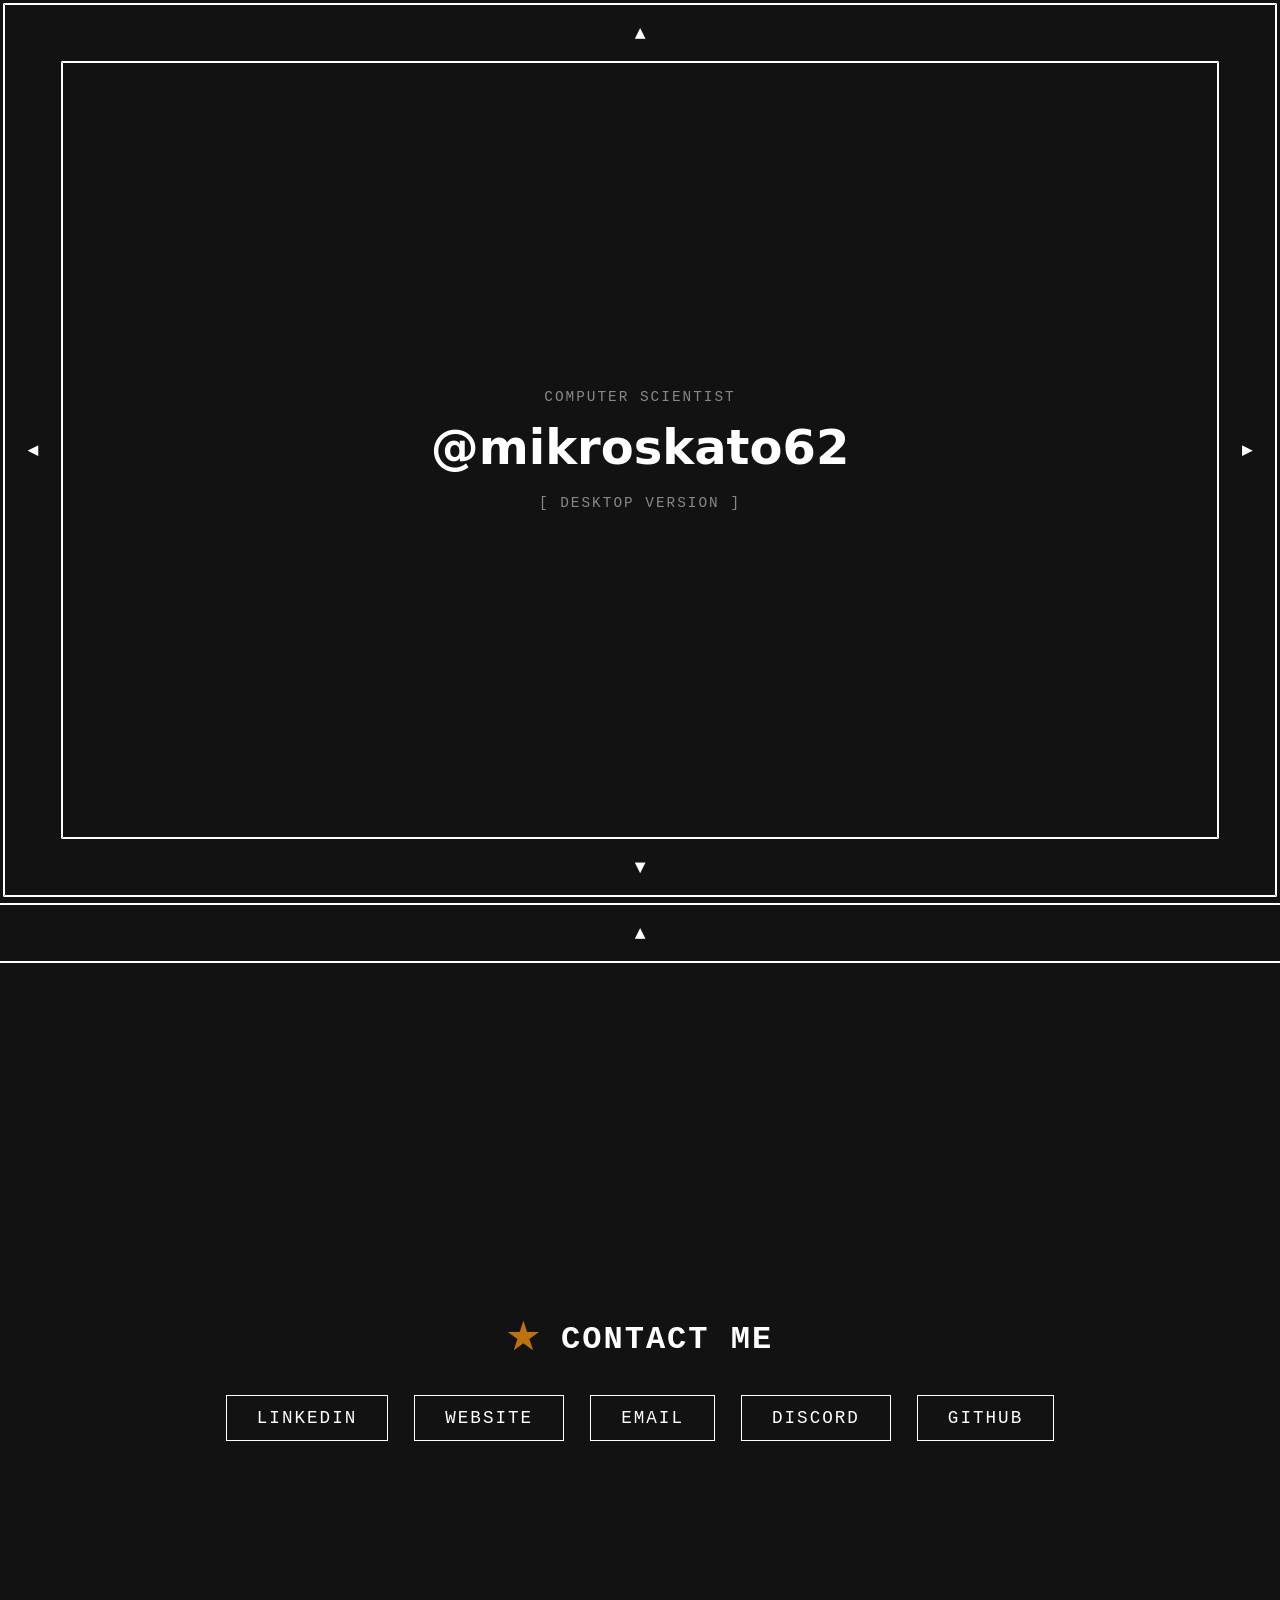
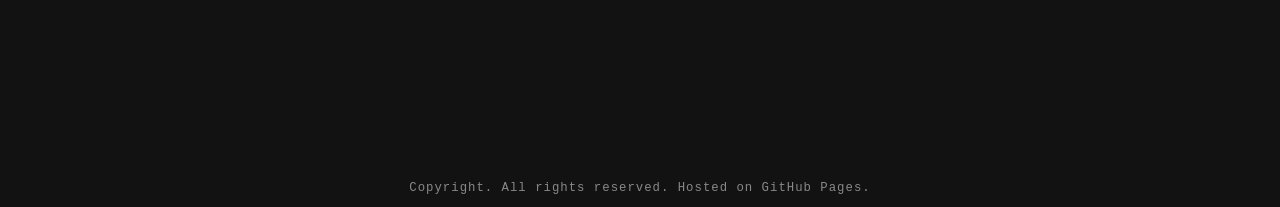
==== index.html @ 47f95ab7 "Add Left Screen ..." ====
<!DOCTYPE html>
<html lang="en">
<head>
    <meta charset="UTF-8">
    <meta name="viewport" content="width=device-width, initial-scale=1.0, maximum-scale=1.0, user-scalable=no">
    <title>@mikroskato62</title>
    <link rel="icon" type="image/png" href="favicon.png">
    <link rel="stylesheet" href="style.css">
</head>
<body>
    <div id="universe">
        <section class="screen top-screen">
            <div class="content-container">
                <h2 class="screen-title">&gt; <span class="typewriter">whoami</span></h2>
                <p class="screen-body">
                    I am studying Computer Science at the University of Crete (<a href="https://www.uoc.gr/" target="_blank" class="text-link">UoC</a>-<a href="https://www.csd.uoc.gr/" target="_blank" class="text-link">CSD</a>). I am passionate about leveraging my strong technical foundation to engineer impactful software solutions, transforming complex challenges into elegant, intuitive applications for the real world.
                </p>
            </div>
            <button class="edge-btn return-top" onclick="moveCamera('middle')">
                <span class="btn-icon">▾</span><span class="btn-text">[ RETURN ]</span>
            </button>
        </section>
        <section class="screen left-screen">
            <div class="mind-container" id="mindContainer"></div>
            <button class="edge-btn return-left" onclick="moveCamera('middle')">
                <span class="btn-icon">▸</span><span class="btn-text">[ RETURN ]</span>
            </button>
        </section>
        <section class="screen middle-screen">
            <div class="center-content">
                <p class="subtitle">Computer Scientist</p>
                <h1 class="handle">@mikroskato62</h1>
                <p class="subtitle" id="device-label">[ Detecting Device ... ]</p>
            </div>
            <button class="edge-btn top-btn" onclick="moveCamera('top')">
                <span class="btn-icon">▴</span><span class="btn-text">[ TOP ]</span>
            </button>
            <button class="edge-btn right-btn" onclick="moveCamera('right')">
                <span class="btn-icon">▸</span><span class="btn-text">[ RIGHT ]</span>
            </button>
            <button class="edge-btn bottom-btn" onclick="moveCamera('bottom')">
                <span class="btn-icon">▾</span><span class="btn-text">[ BOTTOM ]</span>
            </button>
            <button class="edge-btn left-btn" onclick="moveCamera('left')">
                <span class="btn-icon">◂</span><span class="btn-text">[ LEFT ]</span>
            </button>
        </section>
        <section class="screen right-screen">
            <h2>[ RIGHT VIEW ]</h2>
           <button class="edge-btn return-right" onclick="moveCamera('middle')">
            <span class="btn-icon">◂</span><span class="btn-text">[ RETURN ]</span>
        </button>
        </section>
        <section class="screen bottom-screen">
            <div class="content-container">
                <h2 class="screen-title"><span class="spin-icon">★</span> CONTACT ME</h2>
                <div class="contact-links">
                    <a href="https://linkedin.com/in/mikroskato62" target="_blank" class="contact-btn">LINKEDIN</a>
                    <a href="https://mikroskato62.github.io/" target="_blank" class="contact-btn">WEBSITE</a>
                    <a href="mailto:petrakisraf2@gmail.com" class="contact-btn">EMAIL</a>
                    <a href="https://discord.gg/BEBjZuF5Z3" class="contact-btn">DISCORD</a>
                    <a href="https://github.com/mikroskato62" target="_blank" class="contact-btn">GITHUB</a>
                </div>
            </div>
            <div class="footer-info">
                <p>Copyright. All rights reserved. Hosted on GitHub Pages.</p>
            </div>
            <button class="edge-btn return-bottom" onclick="moveCamera('middle')">
                <span class="btn-icon">▴</span><span class="btn-text">[ RETURN ]</span>
            </button>
        </section>
    </div>
    <script src="script.js"></script>
</body>
</html>
---- style.css ----
/* Required for predictable element sizing ... */
* { box-sizing: border-box; }

/* Main (strict) screen ... */
html, body 
{
    margin: 0;
    padding: 0;
    width: 100vw;
    height: 100dvh;
    background-color: #121212; 
    font-family: 'Courier New', Courier, monospace;     
    overflow: hidden;
    overscroll-behavior: none;
    touch-action: none;
}

/* The universe screen ... */
#universe 
{
    position: absolute;
    top: 0; 
    left: 0;
    width: 300vw; 
    height: 300dvh;
    transition: transform 0.8s cubic-bezier(0.65, 0, 0.35, 1); 
    transform: translate(-100vw, -100dvh); 
}

/* Base style for aLL 5 screens ... */
.screen 
{
    position: absolute;
    width: 100vw;
    height: 100dvh;
    display: flex;
    flex-direction: column;
    justify-content: center;
    align-items: center;
    color: white;
}

/* Placing them on the giant grid ... */
.middle-screen { top: 100dvh; left: 100vw; } 
.top-screen    { top: 0;      left: 100vw; padding-bottom: 63px; }
.bottom-screen { top: 200dvh; left: 100vw; padding-top: 63px; padding-bottom: 25px; }
.left-screen   { top: 100dvh; left: 0;     padding-right: 63px; }
.right-screen  { top: 100dvh; left: 200vw; padding-left: 63px; }

/* Temporary back buttons ... */
.back-btn 
{
    margin-top: 20px;
    padding: 10px 20px;
    background: transparent;
    color: #00ffcc;
    border: 1px solid #00ffcc;
    font-family: 'Courier New', Courier, monospace;
    cursor: pointer;
    transition: all 0.3s;
}
.back-btn:hover { background: #00ffcc; color: #121212; }

/* All the texts ... */
.center-content 
{
    display: flex;
    flex-direction: column;
    align-items: center;
    gap: 15px;
    z-index: 10;
}

/* The subtitles ... */
.subtitle 
{
    color: #888888;
    font-size: 0.9rem;
    margin: 0;
    font-family: 'Courier New', Courier, monospace;
    text-transform: uppercase;
    letter-spacing: 2px;
}

/* The (dynamic based on version) logo text ... */
.handle 
{
    color: #ffffff;
    font-size: 3rem; 
    line-height: 1; 
    margin-top: 3px;
    margin-bottom: 4px;
    cursor: default;
    font-family: system-ui, -apple-system, BlinkMacSystemFont, 'Segoe UI', Roboto, sans-serif;
    transition: transform 0.3s ease-in-out, letter-spacing 0.3s ease-in-out, color 0.5s ease; 
}
body[data-device="Desktop"] .handle { margin-bottom: 9px; }

/* The top-screen texts ... */
.content-container 
{
    display: flex;
    flex-direction: column;
    align-items: center;
    text-align: center;
    padding: 0 20px;
}

/* The Title of the top-screen ... */
.screen-title 
{
    color: #ffffff;
    font-size: 2rem;
    margin-bottom: 13px;
    font-family: 'Courier New', Courier, monospace;
    letter-spacing: 2px;
    position: relative;
    display: inline-block;
}

/* * The Typing Animation & Cursor ... */
.typewriter
{
    display: inline-block;
    overflow: hidden;
    white-space: nowrap;
    border-right: 3px solid #ffffff;
    width: 0;
    vertical-align: bottom;
    animation:
        typing 6s steps(6, end) infinite,
        blink 0.8s step-end infinite;
}
@keyframes typing
{
    0%   { width: 0; }
    33%  { width: 6.7ch; }
    90%  { width: 6.7ch; }
    100% { width: 0; }
}
@keyframes blink 
{
    0%, 100% { border-color: transparent; }
    50%       { border-color: #ffffff; }
}

/* The Paragraph of the top-screen ... */
.screen-body 
{
    color: #cccccc;
    font-size: 1rem;
    line-height: 1.6;
    font-family: system-ui, -apple-system, sans-serif;
    max-width: 90%; 
}

/* The Links (on the top-screen) and hover effects ... */
.text-link
{
    color: #3399ff;
    text-decoration: none;
    border-bottom: 1px solid transparent;
    transition: all 0.3s ease;
}
.text-link:hover 
{
    border-bottom: 1px solid #3399ff;
    text-shadow: 0 0 8px rgba(51, 153, 255, 0.4);
}

/* Tablet constraint for top-screen ... */
@media (min-width: 768px) 
{
    .screen-body 
    {
        max-width: 70%;
        font-size: 1.1rem;
    }
}

/* Desktop constraint for top-screen ... */
@media (min-width: 1024px) 
{
    .screen-body 
    {
        max-width: 50%;
        font-size: 1.2rem; 
    }
}

/* The bottom-screen links ... */
.contact-links 
{
    display: flex;
    flex-direction: column; 
    gap: 15px;
    margin-top: 20px;
    width: 100%;
}

/* The bottom-screen buttons ... */
.contact-btn
{
    display: inline-block;
    padding: 12px 30px;
    color: #ffffff;
    text-decoration: none;
    font-family: 'Courier New', Courier, monospace;
    font-size: 1.1rem;
    border: 1px solid #ffffff;
    text-align: center;
    letter-spacing: 2px;
    box-shadow: inset 0 0 0 0 #ffffff;
    transition: color 0.4s ease, box-shadow 0.4s ease;
}

/* Desktop only hover effect for the bottom-screen ... */
body[data-device="Desktop"] .contact-btn:hover 
{
    color: #121212;
    box-shadow: inset 0 -60px 0 0 #ffffff;
}

/* The bottom-screen footer ... */
.footer-info 
{
    position: absolute;
    bottom: -7px;
    color: #888888;
    font-size: 0.62rem;
    font-family: 'Courier New', Courier, monospace;
    text-align: center;
    letter-spacing: 1px;
}

/* Switch to horizontal row only on Desktop ... */
@media (min-width: 1024px) 
{
    .contact-links 
    {
        flex-direction: row; 
        gap: 26px;
    }
    .footer-info 
    {
        font-size: 0.77rem;
        bottom: -7px;
    }
}

/* Animation for the title of the bottom screen ... */
.spin-icon 
{
    display: inline-block; 
    color: #bf710b; 
    font-size: 1.1em; 
    vertical-align: middle; 
    position: relative;
    top: -2px;
    animation: spin-infinite 3s linear infinite; 
}
@keyframes spin-infinite
{
    0%   { transform: rotate(0deg); }
    100% { transform: rotate(360deg); }
}

/* Mobile settings ... */
@media (max-width: 600px) 
{
    .handle { font-size: 1.8rem; }
    .subtitle { font-size: 0.75rem; }
}

/* Text hover effect (Desktop) ... */
body[data-device="Desktop"] .handle:hover 
{
    transform: scale(1.2); 
    letter-spacing: 2px;
    /* noinspection CssUnresolvedCustomProperty */ color: var(--random-color, #ffffff);
}

/* Four corner buttons ... */
.edge-btn 
{
    position: absolute;
    z-index: 20;
    background-color: #121212;
    color: #ffffff;
    border: 2px solid #ffffff;
    font-family: 'Courier New', Courier, monospace;
    font-size: 1.2rem;
    font-weight: bold;
    cursor: pointer;
    display: grid;
    place-items: center;
    transition: all 0.3s ease;
}

/* Buttons hover effect ... */
.edge-btn:hover 
{
    background-color: #ffffff;
    color: #121212;
}

/* Placing middle-top button ... */
.top-btn 
{
    top: 3px;
    left: 3px;
    right: 3px;
    height: 60px;
    clip-path: polygon(0 0, 100% 0, calc(100% - 60px) 100%, 60px 100%);
}

/* Placing middle-bottom button ... */
.bottom-btn
{
    bottom: 3px;
    left: 3px;
    right: 3px;
    height: 60px;
    clip-path: polygon(60px 0, calc(100% - 60px) 0, 100% 100%, 0 100%);
}
.bottom-screen .content-container { transform: translateY(-3px); }

/* Placing middle-left button ...  */
.left-btn 
{
    left: 3px;
    top: 3px;
    bottom: 3px;
    width: 60px;
    writing-mode: vertical-rl; 
    transform: rotate(180deg);
    clip-path: polygon(0 60px, 100% 0, 100% 100%, 0 calc(100% - 60px));
}

/* Placing middle-right button ... */
.right-btn
{
    right: 3px;
    top: 3px;
    bottom: 3px;
    width: 60px;
    writing-mode: vertical-rl;
    clip-path: polygon(0 60px, 100% 0, 100% 100%, 0 calc(100% - 60px));
}

/*  Placing top-bottom button ... */
.return-top
{
    bottom: 3px;
    left: -63px; 
    right: -63px; 
    height: 60px;
    clip-path: polygon(0 0, 100% 0, calc(100% - 60px) 100%, 60px 100%);
}

/*  Placing bottom-top button ... */
.return-bottom
{
    top: 3px;
    left: -63px;
    right: -63px;
    height: 60px;
    clip-path: polygon(60px 0, calc(100% - 60px) 0, 100% 100%, 0 100%);
}

/*  Placing left-right button ... */
.return-left 
{
    right: 3px;
    top: -63px;
    bottom: -63px;
    width: 60px;
    writing-mode: vertical-rl;
    clip-path: polygon(0 0, 100% 60px, 100% calc(100% - 60px), 0 100%);
}

/*  Placing right-left button ... */
.return-right 
{
    left: 3px;
    top: -63px;
    bottom: -63px;
    width: 60px;
    writing-mode: vertical-rl;
    transform: rotate(180deg);
    clip-path: polygon(0 0, 100% 60px, 100% calc(100% - 60px), 0 100%);
}

/* Mobile buttons settings ... */
.btn-icon, 
.btn-text 
{ 
    grid-area: 1 / 1;
    transition: opacity 0.5s ease;
}
.btn-icon { opacity: 0; }
.btn-text { opacity: 1; }

/* Desktop buttons hover efect ... */
body[data-device="Desktop"] .btn-icon { opacity: 1; }
body[data-device="Desktop"] .btn-text { opacity: 0; }
body[data-device="Desktop"] .edge-btn:hover .btn-icon { opacity: 0; }
body[data-device="Desktop"] .edge-btn:hover .btn-text { opacity: 1; }

/* Text-Symbol display settings ... */
.left-btn .btn-icon, 
.right-btn .btn-icon,
.return-left .btn-icon, 
.return-right .btn-icon { writing-mode: horizontal-tb; }
.left-btn .btn-icon,
.return-right .btn-icon { transform: rotate(180deg); }

/* The left screen (*) ... */
.mind-container
{
    position: absolute;
    inset: 0;
    pointer-events: none;
}
.mind-fill
{
    fill: white;
    stroke: transparent;
    stroke-width: 1;
    transition: fill 0.2s ease, stroke 0.2s ease;
}
.mind-arr
{
    stroke: white;
    stroke-width: 0.8;
    fill: none;
}
.mind-text
{
    font-family: 'Courier New', Courier, monospace;
    text-anchor: middle;
    dominant-baseline: central;
    fill: #121212;
    pointer-events: none;
    transition: fill 0.2s ease;
}
.mind-svg
{
    display: block;
    pointer-events: none;
}
.mind-person
{
    fill: white;
    transition: fill 0.3s ease;
}
.marr-fill
{
    fill: white;
}

/* Left screen (hover) effects (desktop) ... */
body[data-device="Desktop"] .mind-person,
body[data-device="Desktop"] .thought
{
    pointer-events: all;
    cursor: pointer;
}
body[data-device="Desktop"] .mind-text
{
    opacity: 0;
}
body[data-device="Desktop"] .mind-svg:has(.mind-person:hover) .mind-fill
{
    fill: #121212;
    stroke: white;
}
body[data-device="Desktop"] .mind-svg:has(.mind-person:hover) .mind-text
{
    opacity: 1;
    fill: white;
}
body[data-device="Desktop"] .mind-svg:has(.mind-person:hover) .mind-person
{
    fill: #3399ff;
}
body[data-device="Desktop"] .thought:hover .mind-fill
{
    fill: #121212;
    stroke: white;
}
body[data-device="Desktop"] .thought:hover .mind-text
{
    opacity: 1;
    fill: white;
}
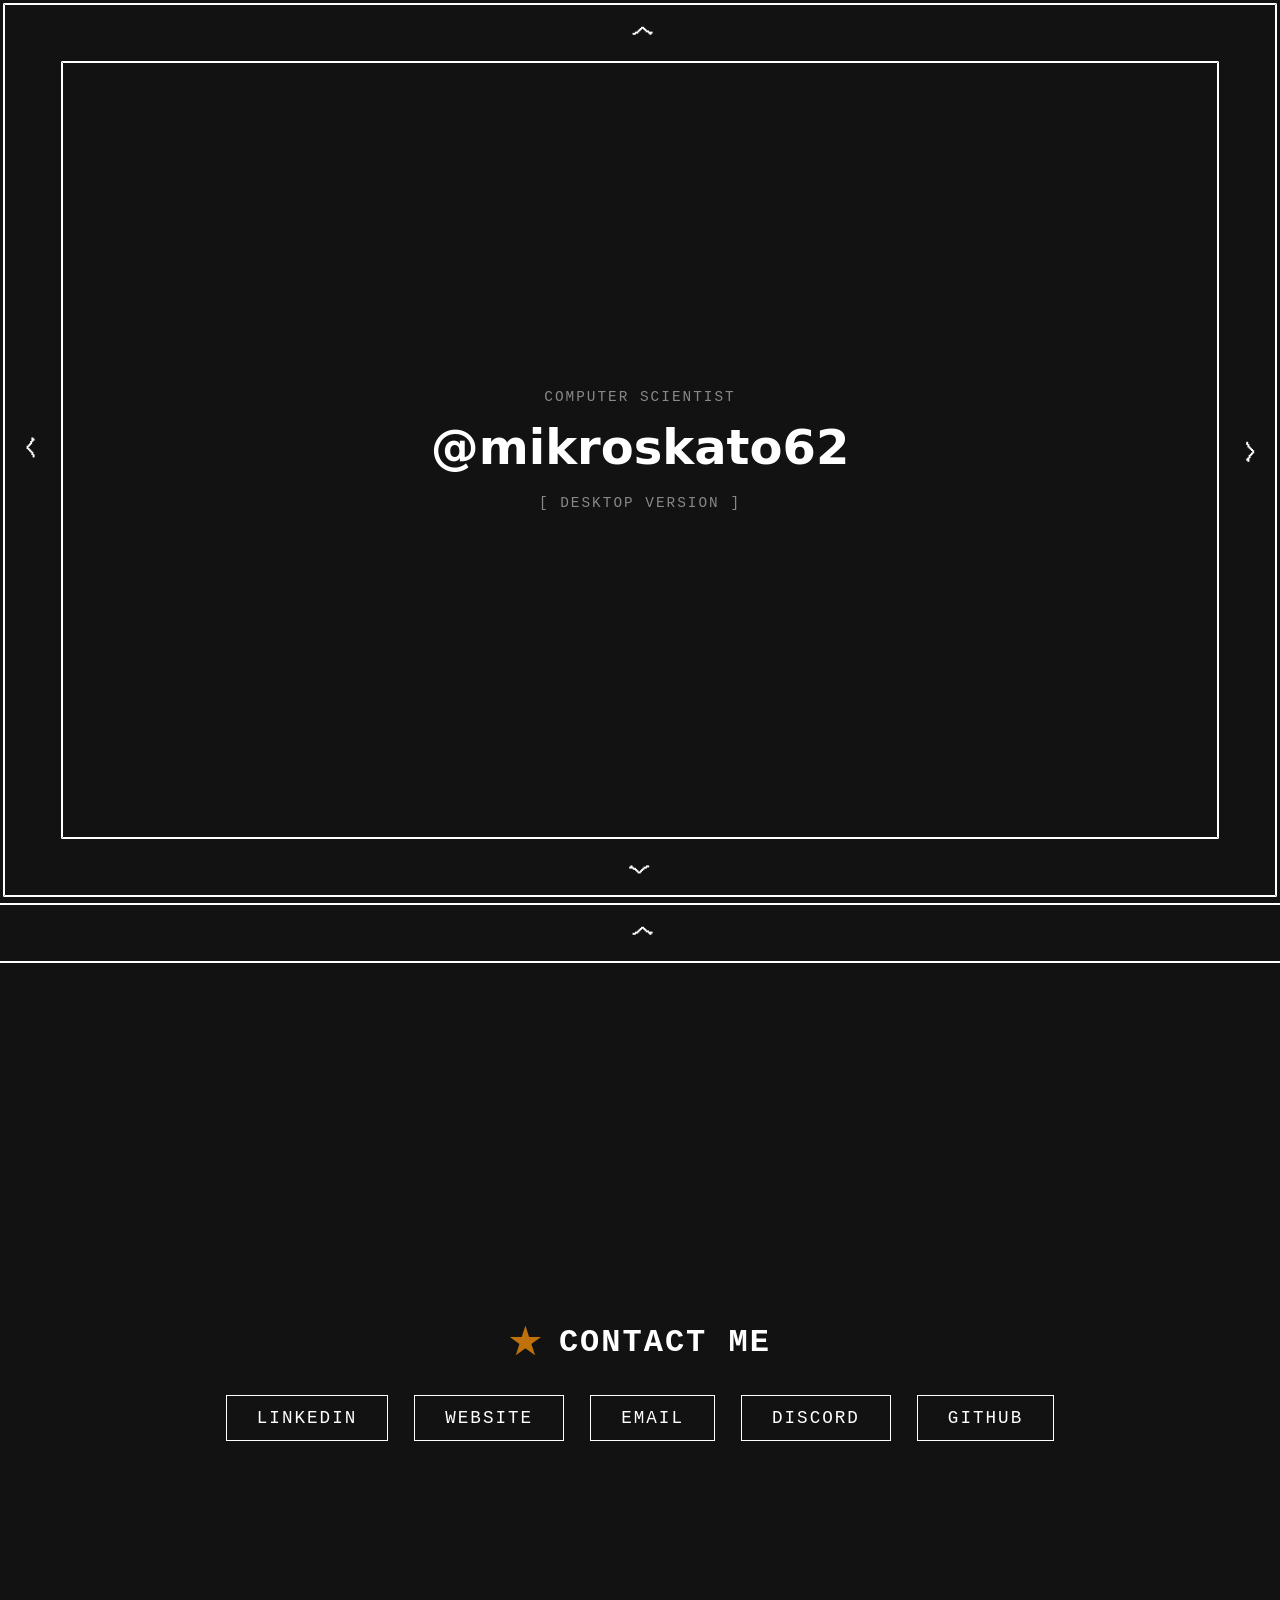
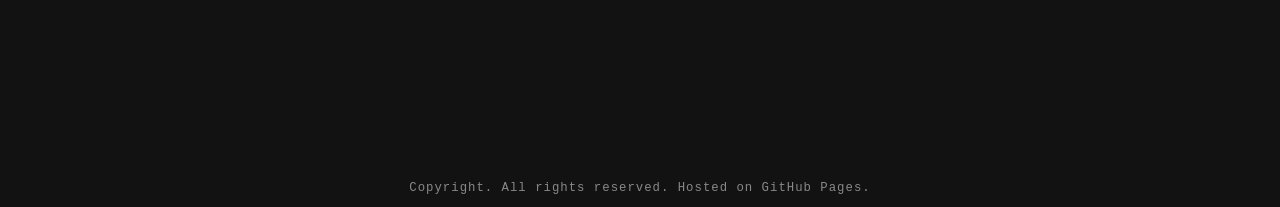
==== commit 0095e1b7: "Small (but important) changes ..." ====
--- a/index.html
+++ b/index.html
@@ -1,3 +1,5 @@
+<!--- [ @mikroskato62 ] --->
+
 <!DOCTYPE html>
 <html lang="en">
 <head>
@@ -8,68 +10,89 @@
     <link rel="stylesheet" href="style.css">
 </head>
 <body>
-    <div id="universe">
-        <section class="screen top-screen">
-            <div class="content-container">
-                <h2 class="screen-title">&gt; <span class="typewriter">whoami</span></h2>
-                <p class="screen-body">
-                    I am studying Computer Science at the University of Crete (<a href="https://www.uoc.gr/" target="_blank" class="text-link">UoC</a>-<a href="https://www.csd.uoc.gr/" target="_blank" class="text-link">CSD</a>). I am passionate about leveraging my strong technical foundation to engineer impactful software solutions, transforming complex challenges into elegant, intuitive applications for the real world.
-                </p>
+<div id="universe">
+    <section class="screen top-screen">
+        <div class="content-container">
+            <h2 class="screen-title"><span class="gt-symbol">&gt;</span><span class="typewriter-wrap"><span class="typewriter">whoami</span></span></h2>
+            <p class="screen-body">
+                I am studying Computer Science at the University of Crete (<a href="https://www.uoc.gr/" target="_blank" class="text-link">UoC</a>-<a href="https://www.csd.uoc.gr/" target="_blank" class="text-link">CSD</a>). I am passionate about leveraging my strong technical foundation to engineer impactful software solutions, transforming complex challenges into elegant, intuitive applications for the real world.
+            </p>
+        </div>
+        <button class="edge-btn return-top" onclick="moveCamera('middle')">
+            <span class="btn-icon">〱</span><span class="btn-text">[ RETURN ]</span>
+        </button>
+    </section>
+    <section class="screen left-screen">
+        <div class="mind-container" id="mindContainer"></div>
+        <button class="edge-btn return-left" onclick="moveCamera('middle')">
+            <span class="btn-icon">〱</span><span class="btn-text"><span class="v-brace">[</span> RETURN <span class="v-brace">]</span></span>
+        </button>
+    </section>
+    <section class="screen middle-screen">
+        <div class="center-content">
+            <p class="subtitle">Computer Scientist</p>
+            <h1 class="handle">@mikroskato62</h1>
+            <p class="subtitle" id="device-label">[ Detecting Device ... ]</p>
+        </div>
+        <button class="edge-btn top-btn" onclick="moveCamera('top')">
+            <span class="btn-icon">〱</span><span class="btn-text">[ ABOUT ]</span>
+        </button>
+        <button class="edge-btn right-btn" onclick="moveCamera('right')">
+            <span class="btn-icon">〱</span><span class="btn-text"><span class="v-brace">[</span> PROJECTS <span class="v-brace">]</span></span>
+        </button>
+        <button class="edge-btn bottom-btn" onclick="moveCamera('bottom')">
+            <span class="btn-icon">〱</span><span class="btn-text">[ CONTACT ]</span>
+        </button>
+        <button class="edge-btn left-btn" onclick="moveCamera('left')">
+            <span class="btn-icon">〱</span><span class="btn-text"><span class="v-brace">[</span> TECHS <span class="v-brace">]</span></span>
+        </button>
+    </section>
+    <section class="screen right-screen">
+        <div class="projects-container">
+            <h2 class="projects-title">/* My Projects */</h2>
+            <div class="flashcard-wrapper">
+                <button class="fc-arrow fc-prev" onclick="changeCard(-1)" aria-label="Previous project">➜</button>
+                <div class="flashcard-viewport">
+                    <div class="flashcard" id="flashcard">
+                        <div class="fc-header">
+                            <span class="fc-name" id="fc-name"></span>
+                            <a class="fc-star" id="fc-star" href="#" target="_blank" title="< Click to View the Repo on GitHub Profile >">🔗</a>
+                        </div>
+                        <p class="fc-desc" id="fc-desc"></p>
+                        <div class="fc-footer">
+                            <div class="fc-tools" id="fc-tools"></div>
+                        </div>
+                    </div>
+                </div>
+                <button class="fc-arrow fc-next" onclick="changeCard(1)" aria-label="Next project">➜</button>
             </div>
-            <button class="edge-btn return-top" onclick="moveCamera('middle')">
-                <span class="btn-icon">▾</span><span class="btn-text">[ RETURN ]</span>
-            </button>
-        </section>
-        <section class="screen left-screen">
-            <div class="mind-container" id="mindContainer"></div>
-            <button class="edge-btn return-left" onclick="moveCamera('middle')">
-                <span class="btn-icon">▸</span><span class="btn-text">[ RETURN ]</span>
-            </button>
-        </section>
-        <section class="screen middle-screen">
-            <div class="center-content">
-                <p class="subtitle">Computer Scientist</p>
-                <h1 class="handle">@mikroskato62</h1>
-                <p class="subtitle" id="device-label">[ Detecting Device ... ]</p>
+            <div class="fc-counter" id="fc-counter">[ 01 / 01 ]</div>
+        </div>
+        <button class="edge-btn return-right" onclick="moveCamera('middle')">
+            <span class="btn-icon">〱</span><span class="btn-text"><span class="v-brace">[</span> RETURN <span class="v-brace">]</span></span>
+        </button>
+    </section>
+    <section class="screen bottom-screen">
+        <div class="content-container">
+            <h2 class="screen-title"><span class="spin-icon">★</span> CONTACT ME</h2>
+            <div class="contact-links">
+                <a href="https://linkedin.com/in/mikroskato62" target="_blank" class="contact-btn">LINKEDIN</a>
+                <a href="https://mikroskato62.github.io/" target="_blank" class="contact-btn">WEBSITE</a>
+                <a href="mailto:petrakisraf2@gmail.com" class="contact-btn">EMAIL</a>
+                <a href="https://discord.gg/BEBjZuF5Z3" class="contact-btn">DISCORD</a>
+                <a href="https://github.com/mikroskato62" target="_blank" class="contact-btn">GITHUB</a>
             </div>
-            <button class="edge-btn top-btn" onclick="moveCamera('top')">
-                <span class="btn-icon">▴</span><span class="btn-text">[ TOP ]</span>
-            </button>
-            <button class="edge-btn right-btn" onclick="moveCamera('right')">
-                <span class="btn-icon">▸</span><span class="btn-text">[ RIGHT ]</span>
-            </button>
-            <button class="edge-btn bottom-btn" onclick="moveCamera('bottom')">
-                <span class="btn-icon">▾</span><span class="btn-text">[ BOTTOM ]</span>
-            </button>
-            <button class="edge-btn left-btn" onclick="moveCamera('left')">
-                <span class="btn-icon">◂</span><span class="btn-text">[ LEFT ]</span>
-            </button>
-        </section>
-        <section class="screen right-screen">
-            <h2>[ RIGHT VIEW ]</h2>
-           <button class="edge-btn return-right" onclick="moveCamera('middle')">
-            <span class="btn-icon">◂</span><span class="btn-text">[ RETURN ]</span>
+        </div>
+        <div class="footer-info">
+            <p>Copyright. All rights reserved. Hosted on GitHub Pages.</p>
+        </div>
+        <button class="edge-btn return-bottom" onclick="moveCamera('middle')">
+            <span class="btn-icon">〱</span><span class="btn-text">[ RETURN ]</span>
         </button>
-        </section>
-        <section class="screen bottom-screen">
-            <div class="content-container">
-                <h2 class="screen-title"><span class="spin-icon">★</span> CONTACT ME</h2>
-                <div class="contact-links">
-                    <a href="https://linkedin.com/in/mikroskato62" target="_blank" class="contact-btn">LINKEDIN</a>
-                    <a href="https://mikroskato62.github.io/" target="_blank" class="contact-btn">WEBSITE</a>
-                    <a href="mailto:petrakisraf2@gmail.com" class="contact-btn">EMAIL</a>
-                    <a href="https://discord.gg/BEBjZuF5Z3" class="contact-btn">DISCORD</a>
-                    <a href="https://github.com/mikroskato62" target="_blank" class="contact-btn">GITHUB</a>
-                </div>
-            </div>
-            <div class="footer-info">
-                <p>Copyright. All rights reserved. Hosted on GitHub Pages.</p>
-            </div>
-            <button class="edge-btn return-bottom" onclick="moveCamera('middle')">
-                <span class="btn-icon">▴</span><span class="btn-text">[ RETURN ]</span>
-            </button>
-        </section>
-    </div>
-    <script src="script.js"></script>
+    </section>
+</div>
+<script src="script.js"></script>
 </body>
 </html>
+
+<!--- [ @mikroskato62 ] --->
--- a/style.css
+++ b/style.css
@@ -1,34 +1,36 @@
+/*** [ @mikroskato62 ] ***/
+
 /* Required for predictable element sizing ... */
 * { box-sizing: border-box; }
 
 /* Main (strict) screen ... */
-html, body 
+html, body
 {
     margin: 0;
     padding: 0;
     width: 100vw;
     height: 100dvh;
-    background-color: #121212; 
-    font-family: 'Courier New', Courier, monospace;     
+    background-color: #121212;
+    font-family: 'Courier New', Courier, monospace;
     overflow: hidden;
     overscroll-behavior: none;
     touch-action: none;
 }
 
 /* The universe screen ... */
-#universe 
+#universe
 {
     position: absolute;
-    top: 0; 
+    top: 0;
     left: 0;
-    width: 300vw; 
+    width: 300vw;
     height: 300dvh;
-    transition: transform 0.8s cubic-bezier(0.65, 0, 0.35, 1); 
-    transform: translate(-100vw, -100dvh); 
+    transition: transform 0.8s cubic-bezier(0.65, 0, 0.35, 1);
+    transform: translate(-100vw, -100dvh);
 }
 
 /* Base style for aLL 5 screens ... */
-.screen 
+.screen
 {
     position: absolute;
     width: 100vw;
@@ -41,14 +43,14 @@
 }
 
 /* Placing them on the giant grid ... */
-.middle-screen { top: 100dvh; left: 100vw; } 
+.middle-screen { top: 100dvh; left: 100vw; }
 .top-screen    { top: 0;      left: 100vw; padding-bottom: 63px; }
 .bottom-screen { top: 200dvh; left: 100vw; padding-top: 63px; padding-bottom: 25px; }
 .left-screen   { top: 100dvh; left: 0;     padding-right: 63px; }
 .right-screen  { top: 100dvh; left: 200vw; padding-left: 63px; }
 
 /* Temporary back buttons ... */
-.back-btn 
+.back-btn
 {
     margin-top: 20px;
     padding: 10px 20px;
@@ -62,7 +64,7 @@
 .back-btn:hover { background: #00ffcc; color: #121212; }
 
 /* All the texts ... */
-.center-content 
+.center-content
 {
     display: flex;
     flex-direction: column;
@@ -72,7 +74,7 @@
 }
 
 /* The subtitles ... */
-.subtitle 
+.subtitle
 {
     color: #888888;
     font-size: 0.9rem;
@@ -83,21 +85,21 @@
 }
 
 /* The (dynamic based on version) logo text ... */
-.handle 
+.handle
 {
     color: #ffffff;
-    font-size: 3rem; 
-    line-height: 1; 
+    font-size: 3rem;
+    line-height: 1;
     margin-top: 3px;
     margin-bottom: 4px;
     cursor: default;
     font-family: system-ui, -apple-system, BlinkMacSystemFont, 'Segoe UI', Roboto, sans-serif;
-    transition: transform 0.3s ease-in-out, letter-spacing 0.3s ease-in-out, color 0.5s ease; 
+    transition: transform 0.3s ease-in-out, letter-spacing 0.3s ease-in-out, color 0.5s ease;
 }
 body[data-device="Desktop"] .handle { margin-bottom: 9px; }
 
 /* The top-screen texts ... */
-.content-container 
+.content-container
 {
     display: flex;
     flex-direction: column;
@@ -107,7 +109,7 @@
 }
 
 /* The Title of the top-screen ... */
-.screen-title 
+.screen-title
 {
     color: #ffffff;
     font-size: 2rem;
@@ -115,43 +117,53 @@
     font-family: 'Courier New', Courier, monospace;
     letter-spacing: 2px;
     position: relative;
-    display: inline-block;
-}
+    display: inline-flex;
+    align-items: baseline;
+    gap: 0.4em;
+}
+.gt-symbol { flex-shrink: 0; }
 
 /* * The Typing Animation & Cursor ... */
 .typewriter
 {
     display: inline-block;
     overflow: hidden;
+    vertical-align: bottom;
     white-space: nowrap;
     border-right: 3px solid #ffffff;
     width: 0;
+    animation:
+            typing 5s steps(6, end) infinite,
+            blink 0.9s step-end infinite;
+}
+.typewriter-wrap
+{
+    display: inline-block;
+    width: 6.7ch;
+    overflow: hidden;
     vertical-align: bottom;
-    animation:
-        typing 6s steps(6, end) infinite,
-        blink 0.8s step-end infinite;
 }
 @keyframes typing
 {
     0%   { width: 0; }
-    33%  { width: 6.7ch; }
-    90%  { width: 6.7ch; }
-    100% { width: 0; }
-}
-@keyframes blink 
+    30%  { width: 6.7ch; }
+    60%  { width: 6.7ch; }
+    90% { width: 0; }
+}
+@keyframes blink
 {
     0%, 100% { border-color: transparent; }
     50%       { border-color: #ffffff; }
 }
 
 /* The Paragraph of the top-screen ... */
-.screen-body 
+.screen-body
 {
     color: #cccccc;
     font-size: 1rem;
     line-height: 1.6;
     font-family: system-ui, -apple-system, sans-serif;
-    max-width: 90%; 
+    max-width: 90%;
 }
 
 /* The Links (on the top-screen) and hover effects ... */
@@ -162,16 +174,16 @@
     border-bottom: 1px solid transparent;
     transition: all 0.3s ease;
 }
-.text-link:hover 
+.text-link:hover
 {
     border-bottom: 1px solid #3399ff;
     text-shadow: 0 0 8px rgba(51, 153, 255, 0.4);
 }
 
 /* Tablet constraint for top-screen ... */
-@media (min-width: 768px) 
-{
-    .screen-body 
+@media (min-width: 768px)
+{
+    .screen-body
     {
         max-width: 70%;
         font-size: 1.1rem;
@@ -179,20 +191,20 @@
 }
 
 /* Desktop constraint for top-screen ... */
-@media (min-width: 1024px) 
-{
-    .screen-body 
+@media (min-width: 1024px)
+{
+    .screen-body
     {
         max-width: 50%;
-        font-size: 1.2rem; 
+        font-size: 1.2rem;
     }
 }
 
 /* The bottom-screen links ... */
-.contact-links 
-{
-    display: flex;
-    flex-direction: column; 
+.contact-links
+{
+    display: flex;
+    flex-direction: column;
     gap: 15px;
     margin-top: 20px;
     width: 100%;
@@ -215,14 +227,14 @@
 }
 
 /* Desktop only hover effect for the bottom-screen ... */
-body[data-device="Desktop"] .contact-btn:hover 
+body[data-device="Desktop"] .contact-btn:hover
 {
     color: #121212;
     box-shadow: inset 0 -60px 0 0 #ffffff;
 }
 
 /* The bottom-screen footer ... */
-.footer-info 
+.footer-info
 {
     position: absolute;
     bottom: -7px;
@@ -234,14 +246,14 @@
 }
 
 /* Switch to horizontal row only on Desktop ... */
-@media (min-width: 1024px) 
-{
-    .contact-links 
+@media (min-width: 1024px)
+{
+    .contact-links
     {
-        flex-direction: row; 
+        flex-direction: row;
         gap: 26px;
     }
-    .footer-info 
+    .footer-info
     {
         font-size: 0.77rem;
         bottom: -7px;
@@ -249,15 +261,16 @@
 }
 
 /* Animation for the title of the bottom screen ... */
-.spin-icon 
-{
-    display: inline-block; 
-    color: #bf710b; 
-    font-size: 1.1em; 
-    vertical-align: middle; 
+.spin-icon
+{
+    display: inline-block;
+    color: #bf710b;
+    font-size: 1.1em;
+    vertical-align: middle;
     position: relative;
-    top: -2px;
-    animation: spin-infinite 3s linear infinite; 
+    top: 3px;
+    padding-right: 4px;
+    animation: spin-infinite 3s linear infinite;
 }
 @keyframes spin-infinite
 {
@@ -266,22 +279,22 @@
 }
 
 /* Mobile settings ... */
-@media (max-width: 600px) 
+@media (max-width: 600px)
 {
     .handle { font-size: 1.8rem; }
     .subtitle { font-size: 0.75rem; }
 }
 
 /* Text hover effect (Desktop) ... */
-body[data-device="Desktop"] .handle:hover 
-{
-    transform: scale(1.2); 
+body[data-device="Desktop"] .handle:hover
+{
+    transform: scale(1.2);
     letter-spacing: 2px;
     /* noinspection CssUnresolvedCustomProperty */ color: var(--random-color, #ffffff);
 }
 
 /* Four corner buttons ... */
-.edge-btn 
+.edge-btn
 {
     position: absolute;
     z-index: 20;
@@ -298,14 +311,14 @@
 }
 
 /* Buttons hover effect ... */
-.edge-btn:hover 
+.edge-btn:hover
 {
     background-color: #ffffff;
     color: #121212;
 }
 
 /* Placing middle-top button ... */
-.top-btn 
+.top-btn
 {
     top: 3px;
     left: 3px;
@@ -326,13 +339,13 @@
 .bottom-screen .content-container { transform: translateY(-3px); }
 
 /* Placing middle-left button ...  */
-.left-btn 
+.left-btn
 {
     left: 3px;
     top: 3px;
     bottom: 3px;
     width: 60px;
-    writing-mode: vertical-rl; 
+    writing-mode: vertical-rl;
     transform: rotate(180deg);
     clip-path: polygon(0 60px, 100% 0, 100% 100%, 0 calc(100% - 60px));
 }
@@ -352,8 +365,8 @@
 .return-top
 {
     bottom: 3px;
-    left: -63px; 
-    right: -63px; 
+    left: -63px;
+    right: -63px;
     height: 60px;
     clip-path: polygon(0 0, 100% 0, calc(100% - 60px) 100%, 60px 100%);
 }
@@ -369,7 +382,7 @@
 }
 
 /*  Placing left-right button ... */
-.return-left 
+.return-left
 {
     right: 3px;
     top: -63px;
@@ -380,7 +393,7 @@
 }
 
 /*  Placing right-left button ... */
-.return-right 
+.return-right
 {
     left: 3px;
     top: -63px;
@@ -392,9 +405,9 @@
 }
 
 /* Mobile buttons settings ... */
-.btn-icon, 
-.btn-text 
-{ 
+.btn-icon,
+.btn-text
+{
     grid-area: 1 / 1;
     transition: opacity 0.5s ease;
 }
@@ -408,12 +421,38 @@
 body[data-device="Desktop"] .edge-btn:hover .btn-text { opacity: 1; }
 
 /* Text-Symbol display settings ... */
-.left-btn .btn-icon, 
+.left-btn .btn-icon,
 .right-btn .btn-icon,
-.return-left .btn-icon, 
+.return-left .btn-icon,
 .return-right .btn-icon { writing-mode: horizontal-tb; }
+.top-btn .btn-icon { transform: rotate(90deg);  }
+.right-btn .btn-icon { transform: rotate(180deg); }
+.bottom-btn .btn-icon { transform: rotate(270deg); }
 .left-btn .btn-icon,
 .return-right .btn-icon { transform: rotate(180deg); }
+.return-top .btn-icon { transform: rotate(270deg); }
+.return-bottom .btn-icon { transform: rotate(90deg);  }
+.return-left .btn-icon { transform: rotate(180deg); }
+.left-btn .btn-text,
+.right-btn .btn-text,
+.return-left .btn-text,
+.return-right .btn-text
+{
+    white-space: nowrap;
+    writing-mode: vertical-rl;
+    text-orientation: upright;
+    letter-spacing: -0.410em;
+}
+.v-brace
+{
+    padding-bottom: 0.465em;
+    display: inline-block;
+    transform: rotate(90deg);
+}
+.v-brace:first-child { margin-bottom: -0.65em; }
+.v-brace:last-child  { margin-top:    -0.38em; }
+.left-btn .btn-text,
+.return-right .btn-text { transform: rotate(180deg); }
 
 /* The left screen (*) ... */
 .mind-container
@@ -458,6 +497,8 @@
 {
     fill: white;
 }
+body:not([data-device="Desktop"]) .person-head { fill: #d98297; }
+body:not([data-device="Desktop"]) .mind-person { fill: #d98297; }
 
 /* Left screen (hover) effects (desktop) ... */
 body[data-device="Desktop"] .mind-person,
@@ -494,3 +535,238 @@
     opacity: 1;
     fill: white;
 }
+
+/* The right screen (and its elements) ... */
+.projects-container
+{
+    display: flex;
+    flex-direction: column;
+    align-items: center;
+    gap: 8px;
+    width: 100%;
+    padding: 0 16px;
+}
+.projects-title
+{
+    margin: 0;
+    color: #ffffff;
+    font-family: 'Courier New', Courier, monospace;
+    font-size: 1.4rem;
+    letter-spacing: 2px;
+    padding-bottom: -1px;
+    font-weight: bold;
+    text-align: center;
+}
+.flashcard-wrapper
+{
+    display: grid;
+    grid-template-areas:
+        "left-arrow right-arrow"
+        "main-box main-box";
+    row-gap: 8px;
+    column-gap: 40px;
+    justify-content: center;
+    align-items: center;
+    width: 100%;
+}
+.flashcard-viewport
+{
+    grid-area: main-box;
+    position: relative;
+    overflow: hidden;
+    width: 67vw;
+    height: 55dvh;
+}
+@media (min-width: 768px)
+{
+    .projects-title { font-size: 1.6rem; }
+    .flashcard-viewport
+    {
+        width: 67vw;
+        height: 50dvh;
+    }
+}
+@media (min-width: 1024px)
+{
+    .projects-container { gap: 17px; }
+    .projects-title { font-size: 2rem; }
+    .flashcard-wrapper
+    {
+        display: flex;
+        flex-direction: row;
+        justify-content: center;
+        gap: 23px;
+    }
+    .flashcard-viewport
+    {
+        grid-area: auto;
+        width: min(52vw, 640px);
+        height: 35dvh;
+    }
+    .fc-prev, .fc-next
+    {
+        grid-area: auto;
+        justify-self: auto;
+    }
+}
+
+/* The (complete) flashcards (right screen) ... */
+.flashcard
+{
+    position: absolute;
+    inset: 0;
+    border: 1px solid #ffffff;
+    padding: 24px 28px;
+    display: flex;
+    flex-direction: column;
+    gap: 14px;
+    background-color: #121212;
+}
+.fc-header
+{
+    display: flex;
+    justify-content: space-between;
+    align-items: flex-start;
+    gap: 12px;
+    padding-bottom: 14px;
+    border-bottom: 1px solid #2a2a2a;
+}
+.fc-name
+{
+    font-family: 'Courier New', Courier, monospace;
+    font-size: 1.15rem;
+    color: #ffffff;
+    font-weight: bold;
+    letter-spacing: 1px;
+    line-height: 1.3;
+}
+@media (min-width: 768px) { .fc-name { font-size: 1.3rem; } }
+@media (min-width: 1024px) { .fc-name { font-size: 1.4rem; } }
+.fc-star
+{
+    color: #3399ff;
+    font-size: 1.3rem;
+    line-height: 1;
+    text-decoration: none;
+    flex-shrink: 0;
+    transition: color 0.3s ease, transform 0.3s ease;
+    display: inline-block;
+}
+.fc-star:hover
+{
+    color: #66bbff;
+    transform: scale(1.25);
+}
+.fc-header::after
+{
+    content: none;
+}
+.fc-desc
+{
+    color: #cccccc;
+    font-family: system-ui, -apple-system, sans-serif;
+    font-size: 0.88rem;
+    line-height: 1.65;
+    margin: 6px 0 0;
+    flex: 1;
+    overflow: hidden;
+    display: -webkit-box;
+    -webkit-line-clamp: 5;
+    -webkit-box-orient: vertical;
+}
+@media (min-width: 768px) { .fc-desc { font-size: 0.95rem; -webkit-line-clamp: 6; } }
+@media (min-width: 1024px) { .fc-desc { font-size: 1rem; -webkit-line-clamp: 7; } }
+.fc-footer
+{
+    margin-top: auto;
+}
+.fc-tools
+{
+    display: flex;
+    flex-wrap: wrap;
+    gap: 7px;
+}
+.fc-tag
+{
+    font-family: 'Courier New', Courier, monospace;
+    font-size: 0.7rem;
+    color: #ffffff;
+    border: 1px solid #ffffff;
+    padding: 3px 10px;
+    letter-spacing: 1px;
+    white-space: nowrap;
+    transition: background 0.25s ease, color 0.25s ease;
+}
+
+/* The navigation arrows (right screen) ... */
+.fc-arrow
+{
+    background: transparent;
+    border: none;
+    color: #ffffff;
+    font-size: 1.5rem;
+    cursor: pointer;
+    width: 32px;
+    height: 30px;
+    display: flex;
+    align-items: center;
+    justify-content: center;
+    flex-shrink: 0;
+    padding: 0;
+    transition: transform 0.25s ease, color 0.25s ease;
+    line-height: 1;
+}
+.fc-prev
+{
+    grid-area: left-arrow;
+    justify-self: end;
+    transform: rotate(180deg);
+}
+.fc-next
+{
+    grid-area: right-arrow;
+    justify-self: start;
+}
+body[data-device="Desktop"] .fc-arrow:hover { color: #cccccc; }
+body[data-device="Desktop"] .fc-prev:hover { transform: rotate(180deg) translateX(15px); }
+body[data-device="Desktop"] .fc-next:hover { transform: translateX(15px); }
+
+/* The counter dots (no effect yet - right screen) ... */
+.fc-counter
+{
+    display: flex;
+    gap: 10px;
+    align-items: center;
+}
+.fc-dot
+{
+    width: 8px;
+    height: 8px;
+    border: 1px solid #ffffff;
+    border-radius: 50%;
+    background: transparent;
+    transition: background 0.35s ease, transform 0.35s ease;
+}
+.fc-dot.active
+{
+    background: #ffffff;
+    transform: scale(1.25);
+}
+
+/* The flashcard's animation on right screen ... */
+@keyframes fc-fade-out
+{
+    from { opacity: 1; }
+    to   { opacity: 0; }
+}
+@keyframes fc-fade-in
+{
+    from { opacity: 0; }
+    to   { opacity: 1; }
+}
+.flashcard.anim-out-left,
+.flashcard.anim-out-right { animation: fc-fade-out 0.25s ease forwards; }
+.flashcard.anim-in-left,
+.flashcard.anim-in-right  { animation: fc-fade-in  0.35s ease forwards; }
+
+/*** [ @mikroskato62 ] ***/
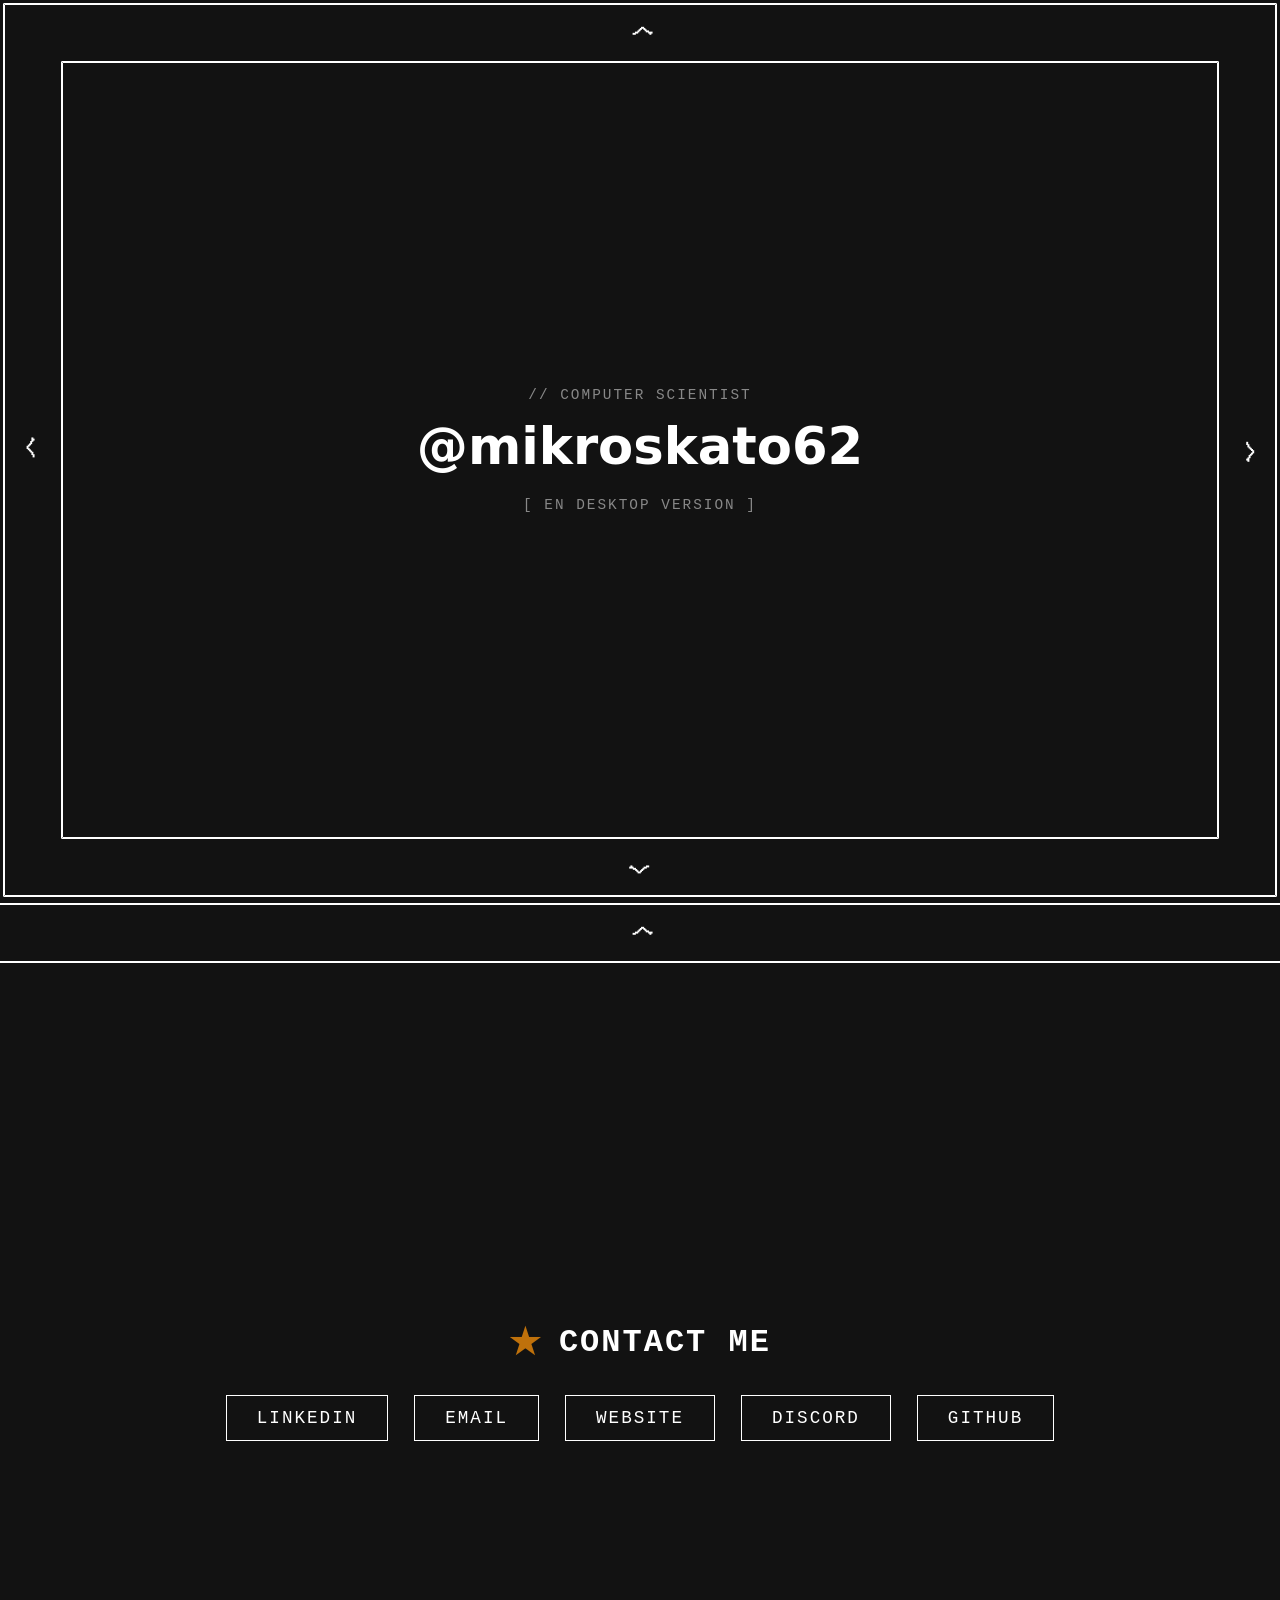
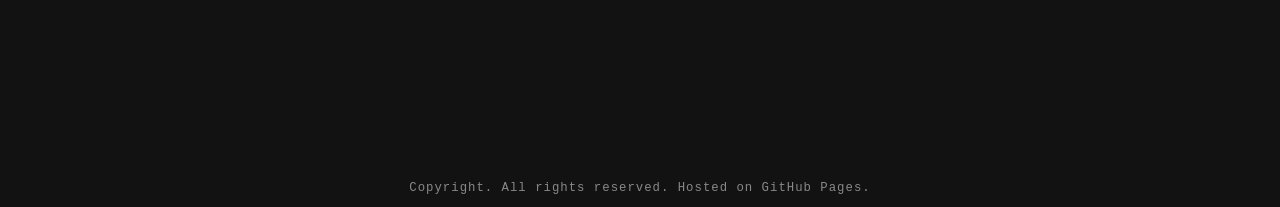
==== commit 0764d874: "Final "main" website." ====
--- a/index.html
+++ b/index.html
@@ -1,4 +1,14 @@
-<!--- [ @mikroskato62 ] --->
+<!--------------------------------------------------------------------------------------------------------------------------|
+▄▄▄▄▄▄▄▄▄▄▄▄▄▄▄▄▄▄▄▄▄▄▄▄▄▄▄▄▄▄▄▄▄▄▄▄▄▄▄▄▄▄▄▄▄▄▄▄▄▄▄▄▄▄▄▄▄▄▄▄▄▄▄▄▄▄▄▄▄▄▄▄▄▄▄▄▄▄▄▄▄▄▄▄▄▄▄▄▄▄▄▄▄▄▄▄▄▄▄▄▄▄▄▄▄▄▄▄▄▄▄▄▄▄▄▄▄▄▄▄▄▄▄▄▄
+█                                                                                                                           █
+█   ████      ███   ███   ██   ██   ██   ██████    ████     ████    ██   ██    ████      ██      ████    █████      █████   █
+█  ██   ███   ██ ███ ██        ██  ██    ██   ██  ██  ██   ██       ██  ██        ██   ██████   ██  ██   ██        ██   ██  █
+█  ██ ██  █   ██  █  ██   ██   █████     ██       ██  ██    ███     █████      █████     ██     ██  ██   ██████       ███   █
+█  ██    ██   ██     ██   ██   ██  ██    ██       ██  ██      ██    ██  ██    ██  ██     ██     ██  ██   ██   ██    ███     █
+█   ██████    ██     ██   ██   ██   ██   ██        ████    ████     ██   ██    █████      ███    ████    █████    ███████   █
+█                                                                                                                           █
+▀▀▀▀▀▀▀▀▀▀▀▀▀▀▀▀▀▀▀▀▀▀▀▀▀▀▀▀▀▀▀▀▀▀▀▀▀▀▀▀▀▀▀▀▀▀▀▀▀▀▀▀▀▀▀▀▀▀▀▀▀▀▀▀▀▀▀▀▀▀▀▀▀▀▀▀▀▀▀▀▀▀▀▀▀▀▀▀▀▀▀▀▀▀▀▀▀▀▀▀▀▀▀▀▀▀▀▀▀▀▀▀▀▀▀▀▀▀▀▀▀▀▀▀▀
+|--------------------------------------------------------------------------------------------------------------------------->
 
 <!DOCTYPE html>
 <html lang="en">
@@ -15,7 +25,7 @@
         <div class="content-container">
             <h2 class="screen-title"><span class="gt-symbol">&gt;</span><span class="typewriter-wrap"><span class="typewriter">whoami</span></span></h2>
             <p class="screen-body">
-                I am studying Computer Science at the University of Crete (<a href="https://www.uoc.gr/" target="_blank" class="text-link">UoC</a>-<a href="https://www.csd.uoc.gr/" target="_blank" class="text-link">CSD</a>). I am passionate about leveraging my strong technical foundation to engineer impactful software solutions, transforming complex challenges into elegant, intuitive applications for the real world.
+                My name is Rafail Ioannis Petrakis and i am studying Computer Science at the University of Crete (<a href="https://www.uoc.gr/" target="_blank" class="text-link">UoC</a> <a href="https://www.csd.uoc.gr/" target="_blank" class="text-link">CSD</a>). I am passionate about leveraging my strong technical foundation to engineer impactful software solutions, transforming complex challenges into elegant, intuitive applications for the real world.
             </p>
         </div>
         <button class="edge-btn return-top" onclick="moveCamera('middle')">
@@ -30,9 +40,9 @@
     </section>
     <section class="screen middle-screen">
         <div class="center-content">
-            <p class="subtitle">Computer Scientist</p>
+            <p class="subtitle">// Computer Scientist</p>
             <h1 class="handle">@mikroskato62</h1>
-            <p class="subtitle" id="device-label">[ Detecting Device ... ]</p>
+            <p class="subtitle" id="device-label">[ Loading... ]</p>
         </div>
         <button class="edge-btn top-btn" onclick="moveCamera('top')">
             <span class="btn-icon">〱</span><span class="btn-text">[ ABOUT ]</span>
@@ -51,12 +61,12 @@
         <div class="projects-container">
             <h2 class="projects-title">/* My Projects */</h2>
             <div class="flashcard-wrapper">
-                <button class="fc-arrow fc-prev" onclick="changeCard(-1)" aria-label="Previous project">➜</button>
+                <button class="fc-arrow fc-prev" onclick="changeCard(-1)" aria-label="[ <-- ]">➜</button>
                 <div class="flashcard-viewport">
                     <div class="flashcard" id="flashcard">
                         <div class="fc-header">
                             <span class="fc-name" id="fc-name"></span>
-                            <a class="fc-star" id="fc-star" href="#" target="_blank" title="< Click to View the Repo on GitHub Profile >">🔗</a>
+                            <a class="fc-star" id="fc-star" href="#" target="_blank" title="# Please Click here to View the Repo on my GitHub Profile ...">🔗</a>
                         </div>
                         <p class="fc-desc" id="fc-desc"></p>
                         <div class="fc-footer">
@@ -64,9 +74,9 @@
                         </div>
                     </div>
                 </div>
-                <button class="fc-arrow fc-next" onclick="changeCard(1)" aria-label="Next project">➜</button>
+                <button class="fc-arrow fc-next" onclick="changeCard(1)" aria-label="[ --> ]">➜</button>
             </div>
-            <div class="fc-counter" id="fc-counter">[ 01 / 01 ]</div>
+            <div class="fc-counter" id="fc-counter">[ Loading... ]</div>
         </div>
         <button class="edge-btn return-right" onclick="moveCamera('middle')">
             <span class="btn-icon">〱</span><span class="btn-text"><span class="v-brace">[</span> RETURN <span class="v-brace">]</span></span>
@@ -77,9 +87,9 @@
             <h2 class="screen-title"><span class="spin-icon">★</span> CONTACT ME</h2>
             <div class="contact-links">
                 <a href="https://linkedin.com/in/mikroskato62" target="_blank" class="contact-btn">LINKEDIN</a>
+                <a href="mailto:petrakisraf2@gmail.com" target="_blank" class="contact-btn">EMAIL</a>
                 <a href="https://mikroskato62.github.io/" target="_blank" class="contact-btn">WEBSITE</a>
-                <a href="mailto:petrakisraf2@gmail.com" class="contact-btn">EMAIL</a>
-                <a href="https://discord.gg/BEBjZuF5Z3" class="contact-btn">DISCORD</a>
+                <a href="https://discord.gg/BEBjZuF5Z3" target="_blank" class="contact-btn">DISCORD</a>
                 <a href="https://github.com/mikroskato62" target="_blank" class="contact-btn">GITHUB</a>
             </div>
         </div>
@@ -95,4 +105,4 @@
 </body>
 </html>
 
-<!--- [ @mikroskato62 ] --->+<!--- Copyright - All rights reserved --->
--- a/style.css
+++ b/style.css
@@ -88,7 +88,7 @@
 .handle
 {
     color: #ffffff;
-    font-size: 3rem;
+    font-size: 3.2rem;
     line-height: 1;
     margin-top: 3px;
     margin-bottom: 4px;
@@ -223,14 +223,33 @@
     text-align: center;
     letter-spacing: 2px;
     box-shadow: inset 0 0 0 0 #ffffff;
-    transition: color 0.4s ease, box-shadow 0.4s ease;
+    transition: color 0.7s ease, box-shadow 0.7s ease;
 }
 
 /* Desktop only hover effect for the bottom-screen ... */
 body[data-device="Desktop"] .contact-btn:hover
 {
     color: #121212;
-    box-shadow: inset 0 -60px 0 0 #ffffff;
+}
+body[data-device="Desktop"] .contact-links .contact-btn:nth-child(1):hover
+{
+    box-shadow: inset 400px 0 0 0 #ffffff;
+}
+body[data-device="Desktop"] .contact-links .contact-btn:nth-child(2):hover
+{
+    box-shadow: inset 0 100px 0 0 #ffffff;
+}
+body[data-device="Desktop"] .contact-links .contact-btn:nth-child(3):hover
+{
+    box-shadow: inset 0 -100px 0 0 #ffffff;
+}
+body[data-device="Desktop"] .contact-links .contact-btn:nth-child(4):hover
+{
+    box-shadow: inset 0 100px 0 0 #ffffff;
+}
+body[data-device="Desktop"] .contact-links .contact-btn:nth-child(5):hover
+{
+    box-shadow: inset -400px 0 0 0 #ffffff;
 }
 
 /* The bottom-screen footer ... */
@@ -282,7 +301,7 @@
 @media (max-width: 600px)
 {
     .handle { font-size: 1.8rem; }
-    .subtitle { font-size: 0.75rem; }
+    .subtitle { font-size: 0.72rem; }
 }
 
 /* Text hover effect (Desktop) ... */
@@ -441,7 +460,7 @@
     white-space: nowrap;
     writing-mode: vertical-rl;
     text-orientation: upright;
-    letter-spacing: -0.410em;
+    letter-spacing: -0.453em;
 }
 .v-brace
 {
@@ -450,7 +469,7 @@
     transform: rotate(90deg);
 }
 .v-brace:first-child { margin-bottom: -0.65em; }
-.v-brace:last-child  { margin-top:    -0.38em; }
+.v-brace:last-child  { margin-top:    -0.32em; }
 .left-btn .btn-text,
 .return-right .btn-text { transform: rotate(180deg); }
 
@@ -523,7 +542,7 @@
 }
 body[data-device="Desktop"] .mind-svg:has(.mind-person:hover) .mind-person
 {
-    fill: #3399ff;
+    fill: #d98297;
 }
 body[data-device="Desktop"] .thought:hover .mind-fill
 {
@@ -703,7 +722,7 @@
 {
     background: transparent;
     border: none;
-    color: #ffffff;
+    color: #2d9c2f;
     font-size: 1.5rem;
     cursor: pointer;
     width: 32px;
@@ -727,13 +746,15 @@
     grid-area: right-arrow;
     justify-self: start;
 }
-body[data-device="Desktop"] .fc-arrow:hover { color: #cccccc; }
+body[data-device="Desktop"] .fc-arrow:hover { color: #2d9c2f; }
+body[data-device="Desktop"] .fc-arrow { color: #ffffff; }
 body[data-device="Desktop"] .fc-prev:hover { transform: rotate(180deg) translateX(15px); }
 body[data-device="Desktop"] .fc-next:hover { transform: translateX(15px); }
 
 /* The counter dots (no effect yet - right screen) ... */
 .fc-counter
 {
+    padding-top: 4px;
     display: flex;
     gap: 10px;
     align-items: center;
@@ -742,16 +763,17 @@
 {
     width: 8px;
     height: 8px;
-    border: 1px solid #ffffff;
+    border: 0.001cm solid #ffffff;
     border-radius: 50%;
     background: transparent;
     transition: background 0.35s ease, transform 0.35s ease;
 }
 .fc-dot.active
 {
-    background: #ffffff;
+    background: #2d9c2f;
     transform: scale(1.25);
 }
+body[data-device="Desktop"] .fc-dot.active { background: #ffffff; }
 
 /* The flashcard's animation on right screen ... */
 @keyframes fc-fade-out
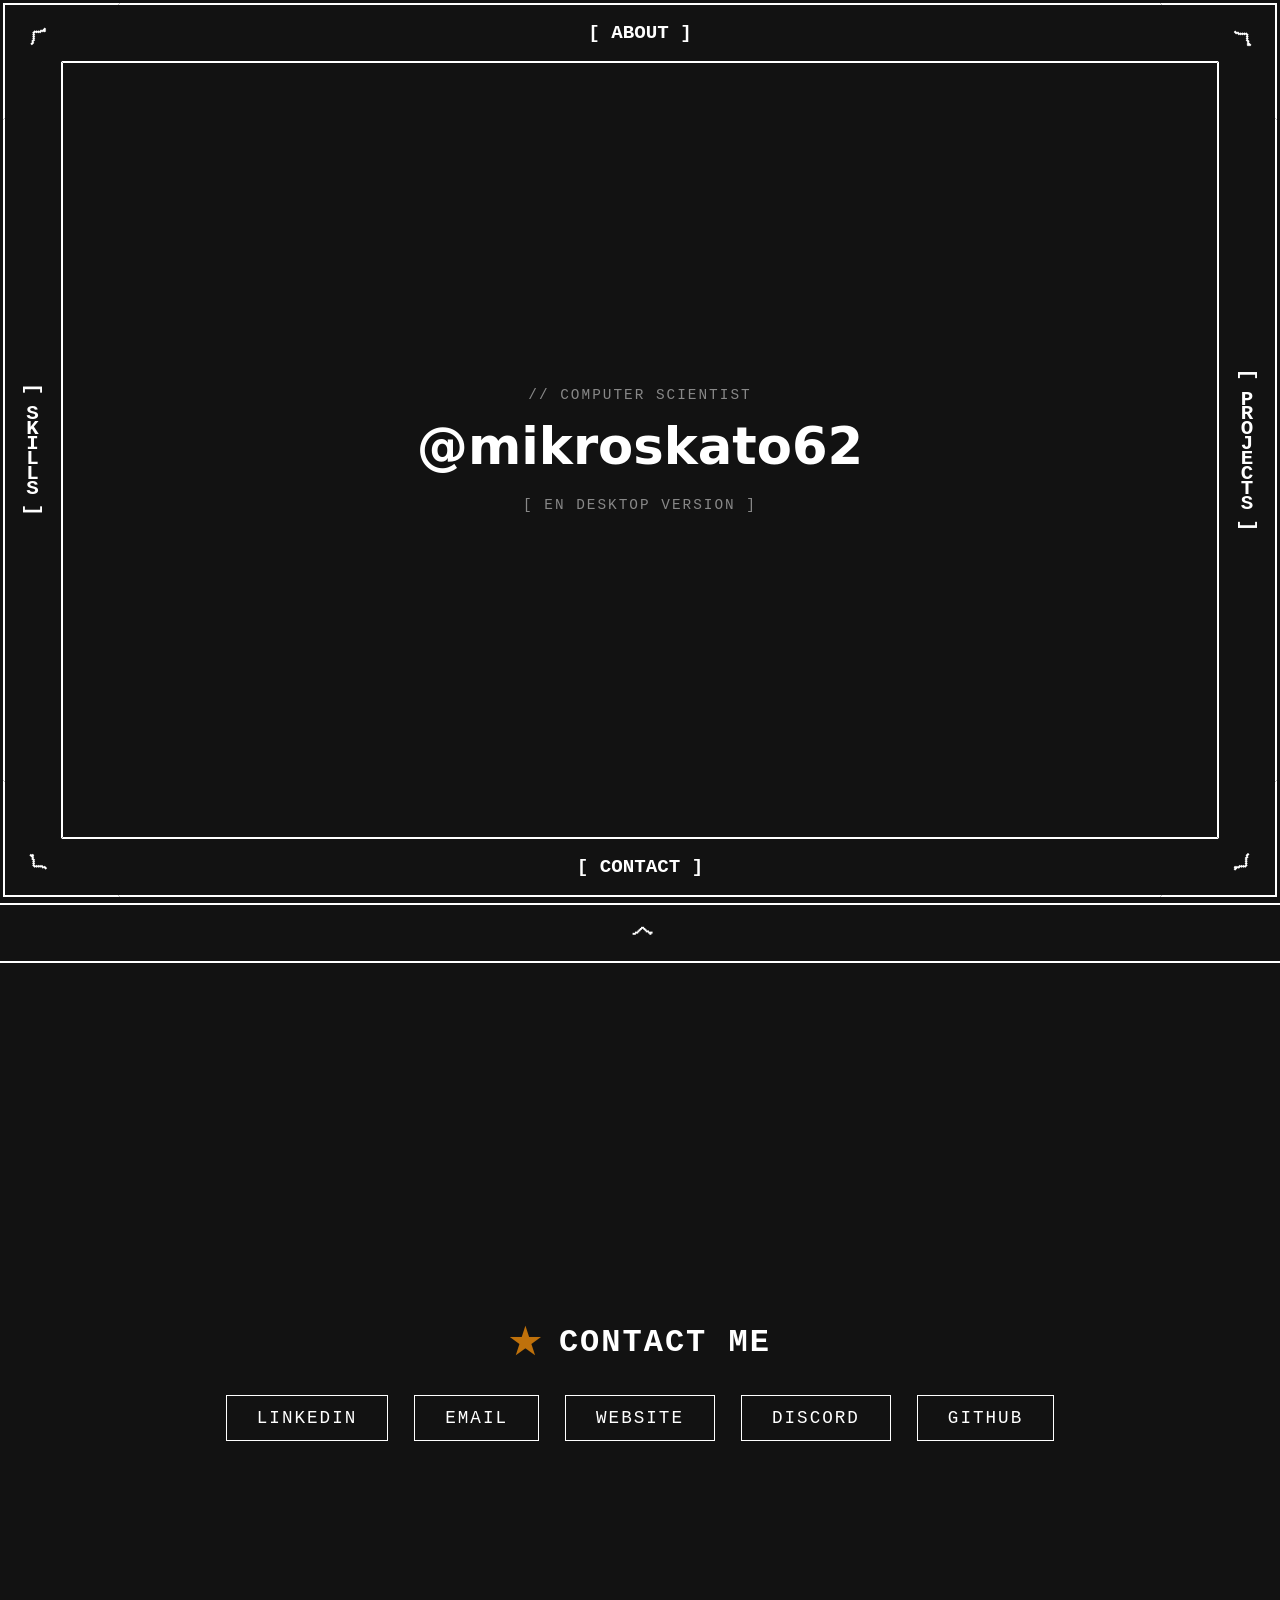
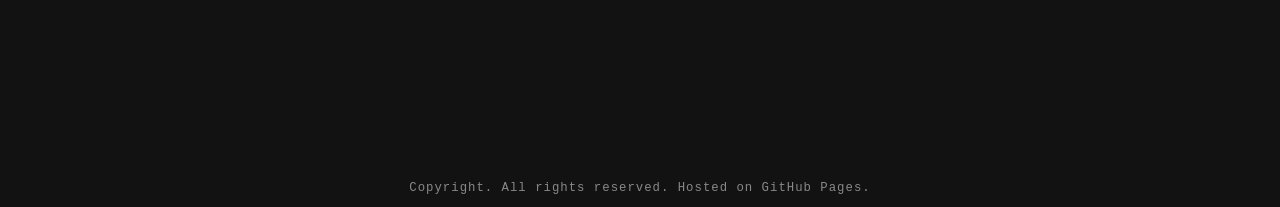
==== commit 0a946bd9: "Ready fon new screens ..." ====
--- a/index.html
+++ b/index.html
@@ -1,14 +1,14 @@
-<!--------------------------------------------------------------------------------------------------------------------------|
-▄▄▄▄▄▄▄▄▄▄▄▄▄▄▄▄▄▄▄▄▄▄▄▄▄▄▄▄▄▄▄▄▄▄▄▄▄▄▄▄▄▄▄▄▄▄▄▄▄▄▄▄▄▄▄▄▄▄▄▄▄▄▄▄▄▄▄▄▄▄▄▄▄▄▄▄▄▄▄▄▄▄▄▄▄▄▄▄▄▄▄▄▄▄▄▄▄▄▄▄▄▄▄▄▄▄▄▄▄▄▄▄▄▄▄▄▄▄▄▄▄▄▄▄▄
-█                                                                                                                           █
-█   ████      ███   ███   ██   ██   ██   ██████    ████     ████    ██   ██    ████      ██      ████    █████      █████   █
-█  ██   ███   ██ ███ ██        ██  ██    ██   ██  ██  ██   ██       ██  ██        ██   ██████   ██  ██   ██        ██   ██  █
-█  ██ ██  █   ██  █  ██   ██   █████     ██       ██  ██    ███     █████      █████     ██     ██  ██   ██████       ███   █
-█  ██    ██   ██     ██   ██   ██  ██    ██       ██  ██      ██    ██  ██    ██  ██     ██     ██  ██   ██   ██    ███     █
-█   ██████    ██     ██   ██   ██   ██   ██        ████    ████     ██   ██    █████      ███    ████    █████    ███████   █
-█                                                                                                                           █
-▀▀▀▀▀▀▀▀▀▀▀▀▀▀▀▀▀▀▀▀▀▀▀▀▀▀▀▀▀▀▀▀▀▀▀▀▀▀▀▀▀▀▀▀▀▀▀▀▀▀▀▀▀▀▀▀▀▀▀▀▀▀▀▀▀▀▀▀▀▀▀▀▀▀▀▀▀▀▀▀▀▀▀▀▀▀▀▀▀▀▀▀▀▀▀▀▀▀▀▀▀▀▀▀▀▀▀▀▀▀▀▀▀▀▀▀▀▀▀▀▀▀▀▀▀
-|--------------------------------------------------------------------------------------------------------------------------->
+<!-------------------------------------------------------------------------------------------------|
+▄▄▄▄▄▄▄▄▄▄▄▄▄▄▄▄▄▄▄▄▄▄▄▄▄▄▄▄▄▄▄▄▄▄▄▄▄▄▄▄▄▄▄▄▄▄▄▄▄▄▄▄▄▄▄▄▄▄▄▄▄▄▄▄▄▄▄▄▄▄▄▄▄▄▄▄▄▄▄▄▄▄▄▄▄▄▄▄▄▄▄▄▄▄▄▄▄▄▄▄
+█                                                                                                  █
+█   ████    ███   ███ ██ ██   ██ ██████   ████   ████ ██   ██ ████    ██    ████  █████    █████   █
+█  ██   ███ ██ ███ ██    ██  ██  ██   ██ ██  ██ ██    ██  ██     ██ ██████ ██  ██ ██      ██   ██  █
+█  ██ ██  █ ██  █  ██ ██ █████   ██      ██  ██  ███  █████   █████   ██   ██  ██ ██████     ███   █
+█  ██    ██ ██     ██ ██ ██  ██  ██      ██  ██    ██ ██  ██ ██  ██   ██   ██  ██ ██   ██  ███     █
+█   ██████  ██     ██ ██ ██   ██ ██       ████  ████  ██   ██ █████    ███  ████  ██████  ███████  █
+█                                                                                                  █
+▀▀▀▀▀▀▀▀▀▀▀▀▀▀▀▀▀▀▀▀▀▀▀▀▀▀▀▀▀▀▀▀▀▀▀▀▀▀▀▀▀▀▀▀▀▀▀▀▀▀▀▀▀▀▀▀▀▀▀▀▀▀▀▀▀▀▀▀▀▀▀▀▀▀▀▀▀▀▀▀▀▀▀▀▀▀▀▀▀▀▀▀▀▀▀▀▀▀▀▀
+|-------------------------------------------------------------------------------------------------->
 
 <!DOCTYPE html>
 <html lang="en">
@@ -34,6 +34,7 @@
     </section>
     <section class="screen left-screen">
         <div class="mind-container" id="mindContainer"></div>
+        <p class="mind-hint"># Hover over my figure ...</p>
         <button class="edge-btn return-left" onclick="moveCamera('middle')">
             <span class="btn-icon">〱</span><span class="btn-text"><span class="v-brace">[</span> RETURN <span class="v-brace">]</span></span>
         </button>
@@ -45,17 +46,21 @@
             <p class="subtitle" id="device-label">[ Loading... ]</p>
         </div>
         <button class="edge-btn top-btn" onclick="moveCamera('top')">
-            <span class="btn-icon">〱</span><span class="btn-text">[ ABOUT ]</span>
+            <span class="btn-icon">◄</span><span class="btn-text">[ ABOUT ]</span>
         </button>
         <button class="edge-btn right-btn" onclick="moveCamera('right')">
-            <span class="btn-icon">〱</span><span class="btn-text"><span class="v-brace">[</span> PROJECTS <span class="v-brace">]</span></span>
+            <span class="btn-icon">◄</span><span class="btn-text"><span class="v-brace">[</span> PROJECTS <span class="v-brace">]</span></span>
         </button>
         <button class="edge-btn bottom-btn" onclick="moveCamera('bottom')">
-            <span class="btn-icon">〱</span><span class="btn-text">[ CONTACT ]</span>
+            <span class="btn-icon">◄</span><span class="btn-text">[ CONTACT ]</span>
         </button>
         <button class="edge-btn left-btn" onclick="moveCamera('left')">
-            <span class="btn-icon">〱</span><span class="btn-text"><span class="v-brace">[</span> TECHS <span class="v-brace">]</span></span>
+            <span class="btn-icon">◄</span><span class="btn-text"><span class="v-brace">[</span> SKILLS <span class="v-brace">]</span></span>
         </button>
+        <button class="edge-btn corner-btn corner-tl"><span class="c-default">〱</span></button>
+        <button class="edge-btn corner-btn corner-tr"><span class="c-default">〱</span></button>
+        <button class="edge-btn corner-btn corner-bl"><span class="c-default">〱</span></button>
+        <button class="edge-btn corner-btn corner-br"><span class="c-default">〱</span></button>
     </section>
     <section class="screen right-screen">
         <div class="projects-container">
--- a/style.css
+++ b/style.css
@@ -433,11 +433,27 @@
 .btn-icon { opacity: 0; }
 .btn-text { opacity: 1; }
 
-/* Desktop buttons hover efect ... */
+/* Desktop buttons hover effect ... */
 body[data-device="Desktop"] .btn-icon { opacity: 1; }
 body[data-device="Desktop"] .btn-text { opacity: 0; }
 body[data-device="Desktop"] .edge-btn:hover .btn-icon { opacity: 0; }
 body[data-device="Desktop"] .edge-btn:hover .btn-text { opacity: 1; }
+body[data-device="Desktop"] .top-btn .btn-icon,
+body[data-device="Desktop"] .bottom-btn .btn-icon,
+body[data-device="Desktop"] .left-btn .btn-icon,
+body[data-device="Desktop"] .right-btn .btn-icon { opacity: 0; }
+body[data-device="Desktop"] .top-btn .btn-text,
+body[data-device="Desktop"] .bottom-btn .btn-text,
+body[data-device="Desktop"] .left-btn .btn-text,
+body[data-device="Desktop"] .right-btn .btn-text { opacity: 1; }
+body[data-device="Desktop"] .top-btn:hover .btn-icon,
+body[data-device="Desktop"] .bottom-btn:hover .btn-icon,
+body[data-device="Desktop"] .left-btn:hover .btn-icon,
+body[data-device="Desktop"] .right-btn:hover .btn-icon { opacity: 1; }
+body[data-device="Desktop"] .top-btn:hover .btn-text,
+body[data-device="Desktop"] .bottom-btn:hover .btn-text,
+body[data-device="Desktop"] .left-btn:hover .btn-text,
+body[data-device="Desktop"] .right-btn:hover .btn-text { opacity: 0; }
 
 /* Text-Symbol display settings ... */
 .left-btn .btn-icon,
@@ -460,20 +476,44 @@
     white-space: nowrap;
     writing-mode: vertical-rl;
     text-orientation: upright;
-    letter-spacing: -0.453em;
+    letter-spacing: -0.39em;
+    font-size: 1.3rem;
 }
 .v-brace
 {
-    padding-bottom: 0.465em;
+    padding-bottom: 0.399em;
     display: inline-block;
     transform: rotate(90deg);
 }
 .v-brace:first-child { margin-bottom: -0.65em; }
-.v-brace:last-child  { margin-top:    -0.32em; }
+.v-brace:last-child  { margin-top:    -0.36em; }
 .left-btn .btn-text,
 .return-right .btn-text { transform: rotate(180deg); }
 
 /* The left screen (*) ... */
+.mind-hint
+{
+    display: none;
+}
+body[data-device="Desktop"] .mind-hint
+{
+    display: block;
+    position: absolute;
+    bottom: 5px;
+    left: 5px;
+    margin: 0;
+    color: #444444;
+    font-family: 'JetBrains Mono', monospace;
+    font-size: 0.85rem;
+    letter-spacing: 1px;
+    pointer-events: none;
+    transition: color 0.62s ease;
+}
+body[data-device="Desktop"] .left-screen:has(.mind-person:hover) .mind-hint,
+body[data-device="Desktop"] .left-screen:has(.thought:hover) .mind-hint
+{
+    color: #121212;
+}
 .mind-container
 {
     position: absolute;
@@ -528,31 +568,30 @@
 }
 body[data-device="Desktop"] .mind-text
 {
+    opacity: 1;
+    fill: #121212;
+}
+body[data-device="Desktop"] .mind-svg:has(.mind-person:hover) .mind-fill
+{
+    fill: white;
+    stroke: white;
+}
+body[data-device="Desktop"] .mind-svg:has(.mind-person:hover) .mind-text
+{
     opacity: 0;
 }
-body[data-device="Desktop"] .mind-svg:has(.mind-person:hover) .mind-fill
-{
-    fill: #121212;
+body[data-device="Desktop"] .mind-svg:has(.mind-person:hover) .mind-person
+{
+    fill: #d98297;
+}
+body[data-device="Desktop"] .thought:hover .mind-fill
+{
+    fill: white;
     stroke: white;
 }
-body[data-device="Desktop"] .mind-svg:has(.mind-person:hover) .mind-text
-{
-    opacity: 1;
-    fill: white;
-}
-body[data-device="Desktop"] .mind-svg:has(.mind-person:hover) .mind-person
-{
-    fill: #d98297;
-}
-body[data-device="Desktop"] .thought:hover .mind-fill
-{
-    fill: #121212;
-    stroke: white;
-}
 body[data-device="Desktop"] .thought:hover .mind-text
 {
-    opacity: 1;
-    fill: white;
+    opacity: 0;
 }
 
 /* The right screen (and its elements) ... */
@@ -791,4 +830,55 @@
 .flashcard.anim-in-left,
 .flashcard.anim-in-right  { animation: fc-fade-in  0.35s ease forwards; }
 
+/* Corner buttons (middle screen only) ... */
+.corner-btn
+{
+    width: 117px;
+    height: 117px;
+    font-size: 1.3rem;
+    padding: 0;
+    display: block;
+    position: absolute;
+}
+.corner-btn span
+{
+    position: absolute;
+    line-height: 1;
+    pointer-events: none;
+    transition: opacity 0.3s ease;
+}
+.corner-tl
+{
+    top: 3px;
+    left: 3px;
+    clip-path: polygon(0% 0%, 100% 0%, 0% 100%);
+}
+.corner-tl span { left: 31px; top: 34px; }
+.corner-tl .c-default { transform: translate(-50%, -50%) rotate(45deg); }
+.corner-tr
+{
+    top: 3px;
+    right: 3px;
+    clip-path: polygon(0% 0%, 100% 0%, 100% 100%);
+}
+.corner-tr span { left: 78px; top: 32px; }
+.corner-tr .c-default { transform: translate(-50%, -50%) rotate(135deg); }
+.corner-bl
+{
+    bottom: 3px;
+    left: 3px;
+    clip-path: polygon(0% 0%, 0% 100%, 100% 100%);
+}
+.corner-bl span { left: 35px; top: 82px; }
+.corner-bl .c-default { transform: translate(-50%, -50%) rotate(315deg); }
+.corner-br
+{
+    bottom: 3px;
+    right: 3px;
+    clip-path: polygon(100% 0%, 0% 100%, 100% 100%);
+}
+.corner-br span { left: 81px; top: 78px; }
+.corner-br .c-default { transform: translate(-50%, -50%) rotate(225deg); }
+.c-default { transition: color 0.5s ease; }
+
 /*** [ @mikroskato62 ] ***/
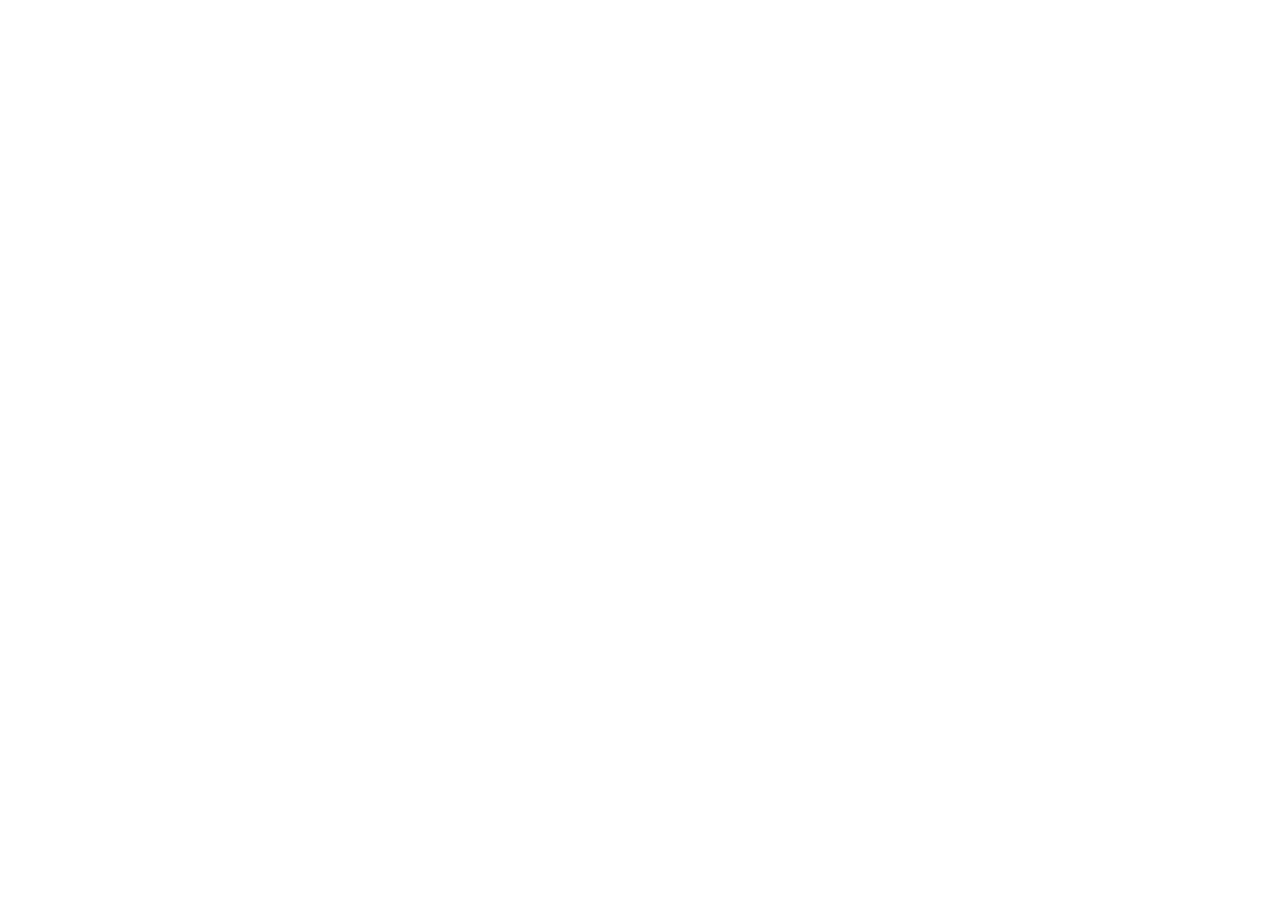
==== commit ed46031e: "@mikroskato62 @mikroskato62" ====
--- a/index.html
+++ b/index.html
@@ -1,113 +1,26 @@
-<!-------------------------------------------------------------------------------------------------|
-▄▄▄▄▄▄▄▄▄▄▄▄▄▄▄▄▄▄▄▄▄▄▄▄▄▄▄▄▄▄▄▄▄▄▄▄▄▄▄▄▄▄▄▄▄▄▄▄▄▄▄▄▄▄▄▄▄▄▄▄▄▄▄▄▄▄▄▄▄▄▄▄▄▄▄▄▄▄▄▄▄▄▄▄▄▄▄▄▄▄▄▄▄▄▄▄▄▄▄▄
-█                                                                                                  █
-█   ████    ███   ███ ██ ██   ██ ██████   ████   ████ ██   ██ ████    ██    ████  █████    █████   █
-█  ██   ███ ██ ███ ██    ██  ██  ██   ██ ██  ██ ██    ██  ██     ██ ██████ ██  ██ ██      ██   ██  █
-█  ██ ██  █ ██  █  ██ ██ █████   ██      ██  ██  ███  █████   █████   ██   ██  ██ ██████     ███   █
-█  ██    ██ ██     ██ ██ ██  ██  ██      ██  ██    ██ ██  ██ ██  ██   ██   ██  ██ ██   ██  ███     █
-█   ██████  ██     ██ ██ ██   ██ ██       ████  ████  ██   ██ █████    ███  ████  ██████  ███████  █
-█                                                                                                  █
-▀▀▀▀▀▀▀▀▀▀▀▀▀▀▀▀▀▀▀▀▀▀▀▀▀▀▀▀▀▀▀▀▀▀▀▀▀▀▀▀▀▀▀▀▀▀▀▀▀▀▀▀▀▀▀▀▀▀▀▀▀▀▀▀▀▀▀▀▀▀▀▀▀▀▀▀▀▀▀▀▀▀▀▀▀▀▀▀▀▀▀▀▀▀▀▀▀▀▀▀
-|-------------------------------------------------------------------------------------------------->
-
+<!--- @mikroskato62 --->
 <!DOCTYPE html>
 <html lang="en">
 <head>
-    <meta charset="UTF-8">
-    <meta name="viewport" content="width=device-width, initial-scale=1.0, maximum-scale=1.0, user-scalable=no">
-    <title>@mikroskato62</title>
-    <link rel="icon" type="image/png" href="favicon.png">
-    <link rel="stylesheet" href="style.css">
+  <meta charset="UTF-8">
+  <meta name="viewport" content="width=device-width, initial-scale=1.0">
+  <link rel="icon" href="data:image/svg+xml,<svg xmlns='http://www.w3.org/2000/svg' viewBox='0 0 162 162'><text y='1.26em' font-size='100'>💩</text></svg>">
+  <meta http-equiv="refresh" content="0; url=https://weboardies.com/mikroskato62">
+  <link rel="canonical" href="https://weboardies.com/mikroskato62">
+  <title>&#8203;</title>
+  <script>window.location.replace("https://weboardies.com/mikroskato62");</script>
+  <style>
+    html, body { height: 100%; margin: 0; }
+    body { display: flex; align-items: center; justify-content: center; background: #FFF3E0; }
+    .skato { font-size: 26vmin; text-decoration: none; outline: none; line-height: 1.23456789; padding-bottom: 1px; margin-top: -1px; border-radius: 16px; }
+    .skato:hover, .skato:focus-visible { outline: 3px solid #8B5230; outline-offset: 15px; border-radius: 15px; }
+    ::selection { background: #B39A84; color: #FFF3E0; }
+    ::-webkit-scrollbar { width: 10px; height: 10px; }
+    ::-webkit-scrollbar-thumb { background: #8B5230; border-radius: 999px; border: 3px solid #F5D9B8; }
+  </style>
 </head>
 <body>
-<div id="universe">
-    <section class="screen top-screen">
-        <div class="content-container">
-            <h2 class="screen-title"><span class="gt-symbol">&gt;</span><span class="typewriter-wrap"><span class="typewriter">whoami</span></span></h2>
-            <p class="screen-body">
-                My name is Rafail Ioannis Petrakis and i am studying Computer Science at the University of Crete (<a href="https://www.uoc.gr/" target="_blank" class="text-link">UoC</a> <a href="https://www.csd.uoc.gr/" target="_blank" class="text-link">CSD</a>). I am passionate about leveraging my strong technical foundation to engineer impactful software solutions, transforming complex challenges into elegant, intuitive applications for the real world.
-            </p>
-        </div>
-        <button class="edge-btn return-top" onclick="moveCamera('middle')">
-            <span class="btn-icon">〱</span><span class="btn-text">[ RETURN ]</span>
-        </button>
-    </section>
-    <section class="screen left-screen">
-        <div class="mind-container" id="mindContainer"></div>
-        <p class="mind-hint"># Hover over my figure ...</p>
-        <button class="edge-btn return-left" onclick="moveCamera('middle')">
-            <span class="btn-icon">〱</span><span class="btn-text"><span class="v-brace">[</span> RETURN <span class="v-brace">]</span></span>
-        </button>
-    </section>
-    <section class="screen middle-screen">
-        <div class="center-content">
-            <p class="subtitle">// Computer Scientist</p>
-            <h1 class="handle">@mikroskato62</h1>
-            <p class="subtitle" id="device-label">[ Loading... ]</p>
-        </div>
-        <button class="edge-btn top-btn" onclick="moveCamera('top')">
-            <span class="btn-icon">◄</span><span class="btn-text">[ ABOUT ]</span>
-        </button>
-        <button class="edge-btn right-btn" onclick="moveCamera('right')">
-            <span class="btn-icon">◄</span><span class="btn-text"><span class="v-brace">[</span> PROJECTS <span class="v-brace">]</span></span>
-        </button>
-        <button class="edge-btn bottom-btn" onclick="moveCamera('bottom')">
-            <span class="btn-icon">◄</span><span class="btn-text">[ CONTACT ]</span>
-        </button>
-        <button class="edge-btn left-btn" onclick="moveCamera('left')">
-            <span class="btn-icon">◄</span><span class="btn-text"><span class="v-brace">[</span> SKILLS <span class="v-brace">]</span></span>
-        </button>
-        <button class="edge-btn corner-btn corner-tl"><span class="c-default">〱</span></button>
-        <button class="edge-btn corner-btn corner-tr"><span class="c-default">〱</span></button>
-        <button class="edge-btn corner-btn corner-bl"><span class="c-default">〱</span></button>
-        <button class="edge-btn corner-btn corner-br"><span class="c-default">〱</span></button>
-    </section>
-    <section class="screen right-screen">
-        <div class="projects-container">
-            <h2 class="projects-title">/* My Projects */</h2>
-            <div class="flashcard-wrapper">
-                <button class="fc-arrow fc-prev" onclick="changeCard(-1)" aria-label="[ <-- ]">➜</button>
-                <div class="flashcard-viewport">
-                    <div class="flashcard" id="flashcard">
-                        <div class="fc-header">
-                            <span class="fc-name" id="fc-name"></span>
-                            <a class="fc-star" id="fc-star" href="#" target="_blank" title="# Please Click here to View the Repo on my GitHub Profile ...">🔗</a>
-                        </div>
-                        <p class="fc-desc" id="fc-desc"></p>
-                        <div class="fc-footer">
-                            <div class="fc-tools" id="fc-tools"></div>
-                        </div>
-                    </div>
-                </div>
-                <button class="fc-arrow fc-next" onclick="changeCard(1)" aria-label="[ --> ]">➜</button>
-            </div>
-            <div class="fc-counter" id="fc-counter">[ Loading... ]</div>
-        </div>
-        <button class="edge-btn return-right" onclick="moveCamera('middle')">
-            <span class="btn-icon">〱</span><span class="btn-text"><span class="v-brace">[</span> RETURN <span class="v-brace">]</span></span>
-        </button>
-    </section>
-    <section class="screen bottom-screen">
-        <div class="content-container">
-            <h2 class="screen-title"><span class="spin-icon">★</span> CONTACT ME</h2>
-            <div class="contact-links">
-                <a href="https://linkedin.com/in/mikroskato62" target="_blank" class="contact-btn">LINKEDIN</a>
-                <a href="mailto:petrakisraf2@gmail.com" target="_blank" class="contact-btn">EMAIL</a>
-                <a href="https://mikroskato62.github.io/" target="_blank" class="contact-btn">WEBSITE</a>
-                <a href="https://discord.gg/BEBjZuF5Z3" target="_blank" class="contact-btn">DISCORD</a>
-                <a href="https://github.com/mikroskato62" target="_blank" class="contact-btn">GITHUB</a>
-            </div>
-        </div>
-        <div class="footer-info">
-            <p>Copyright. All rights reserved. Hosted on GitHub Pages.</p>
-        </div>
-        <button class="edge-btn return-bottom" onclick="moveCamera('middle')">
-            <span class="btn-icon">〱</span><span class="btn-text">[ RETURN ]</span>
-        </button>
-    </section>
-</div>
-<script src="script.js"></script>
+  <a class="skato" href="https://weboardies.com/mikroskato62">💩</a>
 </body>
 </html>
-
-<!--- Copyright - All rights reserved --->+<!--- @mikroskato62 --->
